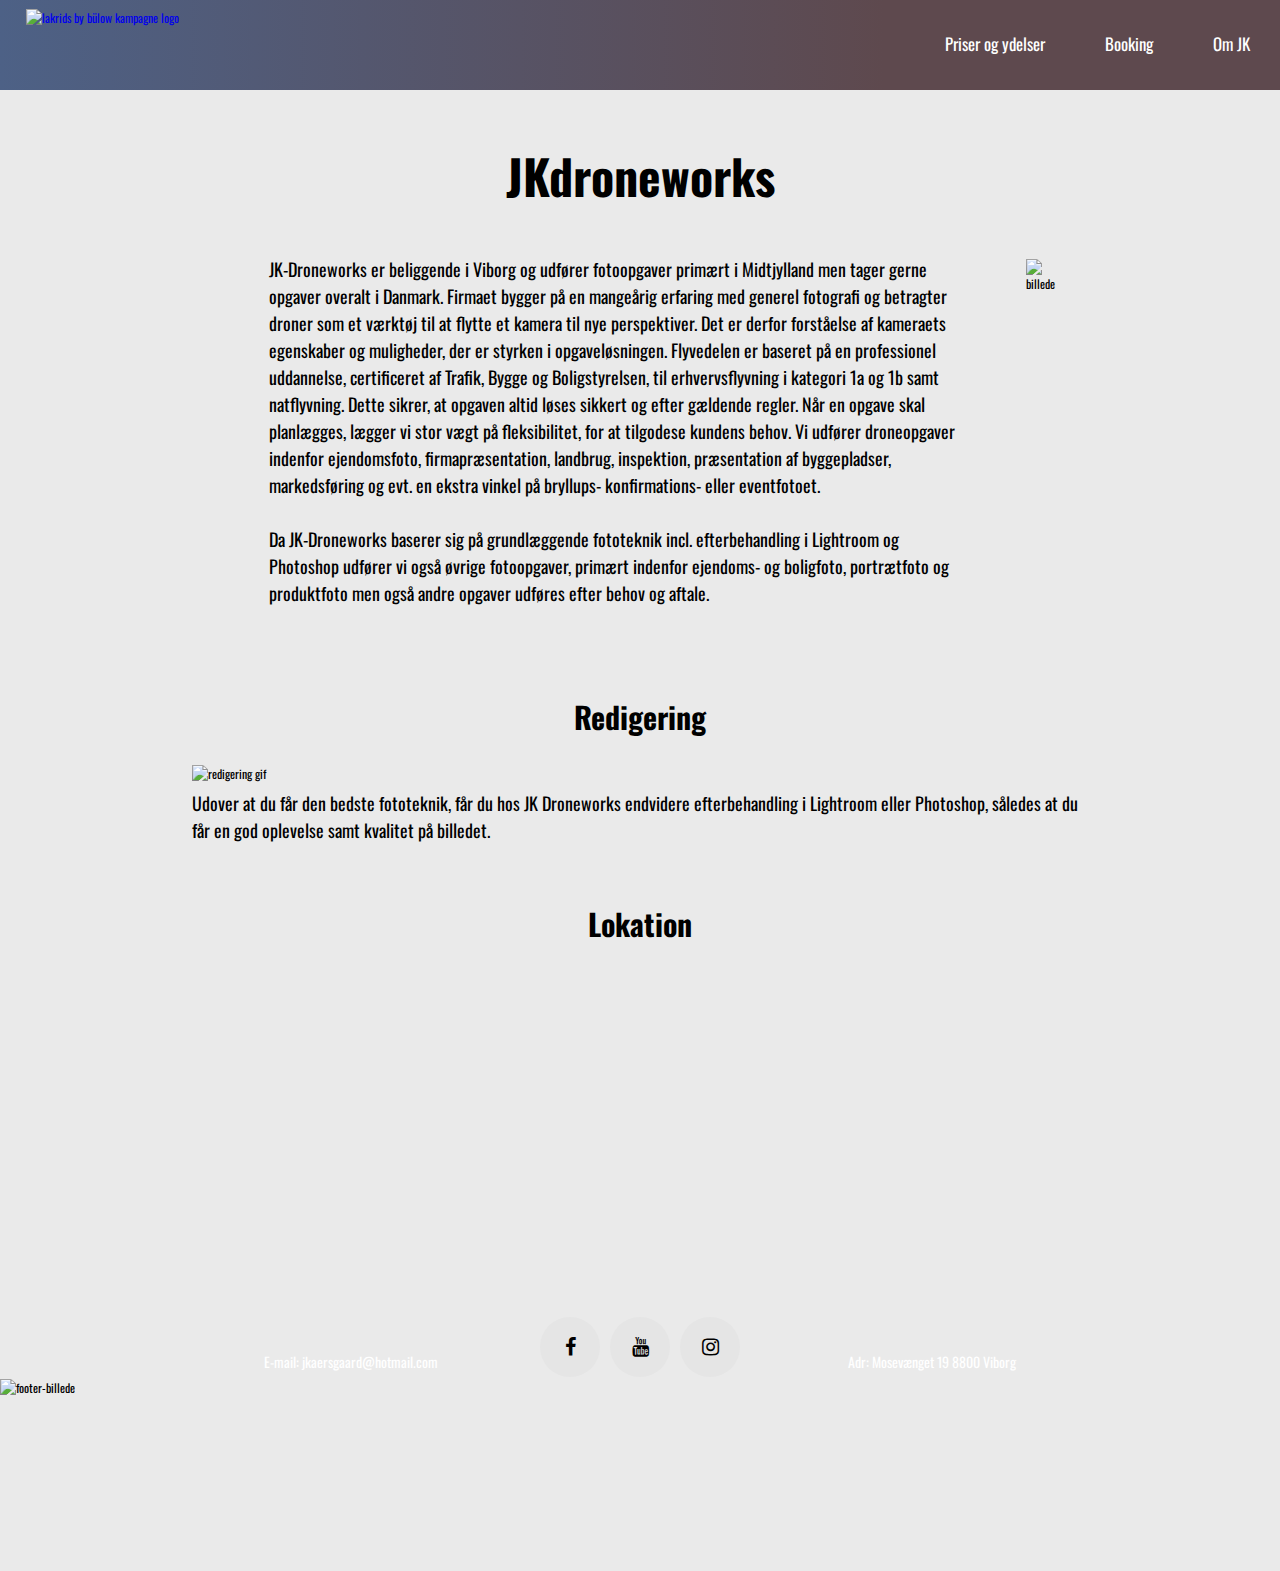
==== omjk.html @ 0be63813 "Add files via upload" ====
<!DOCTYPE html>
<html lang="da">
<!-- This document appears to be written in Danish -->
<!-- Based on template from csslayoutgenerator.com -->

<head>
    <meta charset="utf-8" />
    <!--[if lt IE 9]><script src="https://cdnjs.cloudflare.com/ajax/libs/html5shiv/3.7.3/html5shiv.min.js"></script><![endif]-->
    <title>JK Droneworks - Om JK</title>
    <meta name="viewport" content="width=device-width, initial-scale=1.0" />
    <meta name="keywords" content="JK Droneworks, fotoopgaver, Viborg, Midtjylland, drone, professionel uddannelse, certificeret af trafik, bygge og boligstyrelse, erhvervsflyvning i kategori 1a og 1b, natflyvning, fleksibilitet, ejendomsfoto, landbrug, inspektion, markedsføring, eventfoto, fototeknik, redigering"/>
    <meta name="description" content="Vi går op i økologi, naturlige produkter og genanvendeligt plastik." />
    <link href="css/reset.css" rel="stylesheet">
    <link href="css/style.css" rel="stylesheet">
    
    <link rel="shortcut icon" href="#">
   
    <link rel="preconnect" href="https://fonts.gstatic.com">
    <link rel="stylesheet" href="https://cdnjs.cloudflare.com/ajax/libs/font-awesome/4.7.0/css/font-awesome.min.css">
    
<script src='https://api.mapbox.com/mapbox-gl-js/v1.12.0/mapbox-gl.js'></script>
<link href='https://api.mapbox.com/mapbox-gl-js/v1.12.0/mapbox-gl.css' rel='stylesheet' />


<link rel="preconnect" href="https://fonts.gstatic.com">
<link href="https://fonts.googleapis.com/css2?family=Oswald:wght@200;300&display=swap" rel="stylesheet">
</head>



    
<body>

    <div id="wrapper">
        <header class="header_underside">
            <a href="index.html">
                <img src="images/logo3.png" alt="lakrids by bülow kampagne logo" id="logo">
            </a>

            <input class="menu-btn" type="checkbox" id="menu-btn" />
            <label class="menu-icon" for="menu-btn"><span class="nav-icon"></span></label>
            <ul class="menu">
                <li><a href="ydelser.html">Priser og ydelser</a></li>
                <li><a href="booking.html">Booking</a></li>
                <li><a href="omjk.html">Om JK</a></li>
            </ul>
        </header>
        <!-- .header-->


    
    <main>
        
        

        
        
        
      
      <article id="JK-text">  
        <h1>JKdroneworks</h1>
        <img id="billedeafejer" src="images/DSCF0920.jpg" alt="billede">
        <p id="omJK-text">JK-Droneworks er beliggende i Viborg og udfører fotoopgaver primært i Midtjylland men tager gerne opgaver overalt i Danmark. Firmaet bygger på en mangeårig erfaring med generel fotografi og betragter droner som et værktøj til at flytte et kamera til nye perspektiver. Det er derfor forståelse af kameraets egenskaber og muligheder, der er styrken i opgaveløsningen. Flyvedelen er baseret på en professionel uddannelse, certificeret af Trafik, Bygge og Boligstyrelsen, til erhvervsflyvning i kategori 1a og 1b samt natflyvning. Dette sikrer, at opgaven altid løses sikkert og efter gældende regler. Når en opgave skal planlægges, lægger vi stor vægt på fleksibilitet, for at tilgodese kundens behov. Vi udfører droneopgaver indenfor ejendomsfoto, firmapræsentation, landbrug, inspektion, præsentation af byggepladser, markedsføring og evt. en ekstra vinkel på bryllups- konfirmations- eller eventfotoet.<br><br>Da JK-Droneworks baserer sig på grundlæggende fototeknik incl. efterbehandling i Lightroom og Photoshop udfører vi også øvrige fotoopgaver, primært indenfor ejendoms- og boligfoto, portrætfoto og produktfoto men også andre opgaver udføres efter behov og aftale.</p>
      </article>
            
     
            
        <h1 id="titel-text-omJK">JKdroneworks</h1>
        <article id="JK-text-desctop">
        <p id="omJK-text">JK-Droneworks er beliggende i Viborg og udfører fotoopgaver primært i Midtjylland men tager gerne opgaver overalt i Danmark. Firmaet bygger på en mangeårig erfaring med generel fotografi og betragter droner som et værktøj til at flytte et kamera til nye perspektiver. Det er derfor forståelse af kameraets egenskaber og muligheder, der er styrken i opgaveløsningen. Flyvedelen er baseret på en professionel uddannelse, certificeret af Trafik, Bygge og Boligstyrelsen, til erhvervsflyvning i kategori 1a og 1b samt natflyvning. Dette sikrer, at opgaven altid løses sikkert og efter gældende regler. Når en opgave skal planlægges, lægger vi stor vægt på fleksibilitet, for at tilgodese kundens behov. Vi udfører droneopgaver indenfor ejendomsfoto, firmapræsentation, landbrug, inspektion, præsentation af byggepladser, markedsføring og evt. en ekstra vinkel på bryllups- konfirmations- eller eventfotoet.<br><br>Da JK-Droneworks baserer sig på grundlæggende fototeknik incl. efterbehandling i Lightroom og Photoshop udfører vi også øvrige fotoopgaver, primært indenfor ejendoms- og boligfoto, portrætfoto og produktfoto men også andre opgaver udføres efter behov og aftale.</p>
        <img id="billedeafejer" src="images/DSCF0920.jpg" alt="billede">
      </article>
            
               
                    
    <article id="article_redigering">
        <h2>Redigering</h2>
        <section>
        <img src="images/RedigeringGIF.gif" alt="redigering gif" id="redigering_img">
        <p>Udover at du får den bedste fototeknik, får du hos JK Droneworks endvidere efterbehandling i Lightroom eller Photoshop, således at du får en god oplevelse samt kvalitet på billedet. </p>
        </section>
        </article>                     
                              
                                   
                                        
                                             
                                                  
                                                       
    
         
         

<article id="lokation">
   <h1>Lokation</h1>
<div id="map">
</div>
</article>

                
         
            
<script src="js/js.js"></script>

        </main>
        
  <footer id="sociale_medier_ikoner_tekst">


                <section id="footer-billede"> 
                
           <img src="images/footer-billede.png" alt="footer-billede">
           
           </section>
           
        
           <section id="socialmedia">
           <a href="#" class="fa fa-facebook"></a>
           <a href="#" class="fa fa-youtube"></a>
            <a href="#" class="fa fa-instagram"></a>
            </section>
          
            <section id="text-footer">
               <div>
                <a href="mailto:service@lakridsbybulow.dk" class="button">E-mail: jkaersgaard@hotmail.com</a>  
                </div>
                
                <div>
                <p>Adr: Mosevænget 19 8800 Viborg</p>
                </div>
            </section>
            
            
    

           
           
            </footer>

    </div>
    <!-- .wrapper -->



</body>
</html>
---- css/style.css ----
/* Based on template from csslayoutgenerator.com */

body {
    font: 12px/18px'oswald', cursive;
    background-color:#eaeaea;

}





strong {
    font-weight: bold;
}

h1,
h2,
h4,
h5,
h6 {
    font-family: 'oswald';
    font-weight: bold;
}



h2 {
    font-size: 2em;
    padding: 1em 0em;
    padding-bottom: 5%;
    font-family: 'oswald', cursive;

}



img {
    width: 100%;

    
}



a.smoothScroll {
    display:inline;
    padding: 12px 16px;
}







/* Header - kun til forsiden
-----------------------------------------------------------------------------*/

.header {
     background-color: transparent;
    position: absolute;
    width: 100%;
    z-index: 3;
}

.header ul {
    list-style: none;
    overflow: hidden;
    background-color: #EFEFEF;
}

.header ul a {
    display: block;
    padding: 20px;
    border-right: none;
    text-decoration:none;
    text-align: center;
    font-size: 1.4em;
    font-family: 'oswald';
    color:black;
    border-bottom: 1px solid black;
}

.header ul a:hover {
   color: black;
    text-decoration: none;
    transition: 0.6s;
}


.header .menu {
    clear: both;
    max-height: 0;
    transition: max-height .2s ease-out;
}

.header .menu-icon {
    padding: 45px 20px;
    position: relative;
    float: right;
    cursor: pointer;
}

.header .menu-icon .nav-icon {
    background: white;
    display: block;
    height: 2px;
    width: 20px;
    position: relative;
    transition: background .2s ease-out;
}

.header .menu-icon .nav-icon:before {
    background: white;
    content: "";
    display: block;
    height: 100%;
    width: 100%;
    position: absolute;
    transition: all .2s ease-out;
    top: 5px;
}

.header .menu-icon .nav-icon:after {
    background: white;
    content: "";
    display: block;
    height: 100%;
    width: 100%;
    position: absolute;
    transition: all .2s ease-out;
    top: -5px;
}

.header .menu-btn {
    display: none;
}

.header .menu-btn:checked ~ .menu {
    max-height: 350px;
}

.header .menu-btn:checked ~ .menu-icon .nav-icon {
    background: transparent;
}

.header .menu-btn:checked ~ .menu-icon .nav-icon:before {
    transform: rotate(-45deg);
    top: 0;
}

.header .menu-btn:checked ~ .menu-icon .nav-icon:after {
    transform: rotate(45deg);
    top: 0;
}



/* Header - til undersiderne
-----------------------------------------------------------------------------*/

.header_underside {
background: rgb(77,97,134);
background: linear-gradient(90deg, rgba(77,97,134,1) 0%, rgba(94,73,78,1) 69%);
    position:relative;
    width: 100%;
    z-index: 3;
}

.header_underside ul {
    list-style: none;
    overflow: hidden;
    background-color: white;

}

.header_underside ul a {
    display: block;
    padding: 20px;
    border-right: none;
    text-decoration:none;
    text-align: center;
    border-bottom: 1px solid #E5E5E5;
    font-size: 1.4em;
     font-family: 'oswald';
    color:black;
}

.header_underside ul a:hover {
   color: grey;
    text-decoration: none;
    transition: 0.6s;
}


.header_underside .menu {
    clear: both;
    max-height: 0;
    transition: max-height .2s ease-out;
}

.header_underside .menu-icon {
    padding: 45px 20px;
    position: relative;
    float: right;
    cursor: pointer;
}

.header_underside .menu-icon .nav-icon {
    background: white;
    display: block;
    height: 2px;
    width: 20px;
    position: relative;
    transition: background .2s ease-out;
}

.header_underside .menu-icon .nav-icon:before {
    background: white;
    content: "";
    display: block;
    height: 100%;
    width: 100%;
    position: absolute;
    transition: all .2s ease-out;
    top: 5px;
}

.header_underside .menu-icon .nav-icon:after {
    background: white;
    content: "";
    display: block;
    height: 100%;
    width: 100%;
    position: absolute;
    transition: all .2s ease-out;
    top: -5px;
}

.header_underside .menu-btn {
    display: none;
}

.header_underside .menu-btn:checked ~ .menu {
    max-height: 350px;
}

.header_underside .menu-btn:checked ~ .menu-icon .nav-icon {
    background: transparent;
}

.header_underside .menu-btn:checked ~ .menu-icon .nav-icon:before {
    transform: rotate(-45deg);
    top: 0;
}

.header_underside .menu-btn:checked ~ .menu-icon .nav-icon:after {
    transform: rotate(45deg);
    top: 0;
}



/* Footer
-----------------------------------------------------------------------------*/

#footer-billede{
    margin-top: -15%;
    width: 100%;
    
}
/*

#myVideo {width:100%;
}
*/



#socialmedia{
  display: flex;
  justify-content: center;
  align-items: center;
  height: 0px;
  margin-top: -50px;
  font-size: 20px;
     position: relative;
}

.fa {
  padding: 20px;
  
  width: 20px;
  text-align: center;
  text-decoration: none;
  margin: 0px 5px;
  border-radius: 50%;
}


.fa:hover {
    opacity: 0.7;
}

.fa-facebook {
  background: #E5E5E5;
  color: black;
}

.fa-youtube {
  background: #E5E5E5;
  color: black;
}

.fa-instagram {
  background: #E5E5E5;
  color: black;
}

#text-footer{
    display: none;
    position: relative;
}

#text-footer a{
    color:white;
}



/* forside
-----------------------------------------------------------------------------*/

.smooth {
            display: block;
            text-decoration: none;
            text-align: center;
            padding: 1.5em 3em;
            width: 10em;
            border-radius: 1.5em;
            color: #4D6186;
            background-color: #E5E5E5;
            transition-duration: 0.3s;
        }

        .smooth:hover,
        smooth:focus {
            opacity: 79%;
        }




article img {
    padding: 0.1em;

}

#article1 {background-color: #4D6186;
    color:white;
}



p {
    padding: 0.4em 0;
}





.container {
  position: relative;
  width: 100%;
}

.image {
  opacity: 1;
  display: block;
  min-width: 373px;
  height: auto;
  transition: .5s ease;
  backface-visibility: hidden;
}

.container:hover .image {
  opacity: 0.3;
}

.container:hover .middle {
  opacity: 1;
}

.middle {
  margin-top:40px;
  position: absolute;
  width: 150px;
  height: 50px;
  opacity: 0.8;
    top: 50%;
 left: 50%;
 transform: translate(-50%, -145%);
  text-align: center;
   
    border-radius: 0.5em;
    
}


.text_portrait {
  margin-top:40px;
  position: absolute;
  width: 150px;
  height: 50px;
  opacity: 0.8;
    top: 50%;
 left: 50%;
 transform: translate(-50%, -155%);
  text-align: center;
   
    border-radius: 0.5em;
    
}

.text_produkt {
  margin-top:40px;
  position: absolute;
  width: 150px;
  height: 50px;
  opacity: 0.8;
  top: 50%;
  left: 50%;
  transform: translate(-50%, -145%);
  text-align: center;
  border-radius: 0.5em;
    
}

.text {
/*  opacity:2;*/
  color: white;
  font-size: 3em;
  padding: 16px 2px;
}

.text i {
font-size: 0.6em;
}

/*
.text t {
font-size: 0.6em;
margin-left:3%;
}

.text l {
font-size: 0.6em;
margin-left:3%;

  
}
*/

#InfographicFirstPage{
    width: 80%;
    display: block;
    margin-left: auto;
    margin-right: auto;
    
}

/* priser og ydelser
-----------------------------------------------------------------------------*/

#p_fotos {background-color: #4D6186;
color:white;}

#produkt_fotos {background-color: #4D6186;
color:white;}





#priser_ydelser {background-color: #4D6186;
color:white;
 
}

#priser_ydelser h2 {
    margin-left: 7%;
    margin-right: 7%;
}

a {text-decoration: none;}

#article_ydelser {background-color:#E5E5E5;
}

/*
.middle2 {
  transition: .5s ease;
  opacity: 0;
  position: absolute;
  top: 50%;
  left: 50%;
  transform: translate(-50%, -50%);
  -ms-transform: translate(-50%, -50%);
  text-align: center;
}

.text2 {
  opacity:2;
  color: black;
  font-size: 16px;
  padding: 16px 32px;
}
*/

/*
.container:hover .middle2 {
  opacity: 1;
}
*/

#priser_ydelser img {
    width: 90%;
    margin-left: 5%;
    margin-bottom:-2%;
}


/*
#p_fotos h2 {
    margin-left: 7%;
    margin-right: 7%;
    line-height: 1.0em;
}
*/

#infographic2 {
    width: 80%;
    margin-left: 10%;
    margin-right: 10%;
}

#infographic3 {
    width: 90%;
    margin-left: 5%;
    margin-right: 5%;
}

#desctop-infographic1{
    display: none;
}


#produkt_fotos h2 {
    margin-left: 5%;
    line-height: 1.0em;
}

 .infographic4 {
  align-items: center;
  font-size: 14px;
    color: white;
    margin-left: 5%;
     margin-right: 5%;
    }

#infographicstor img {
    display: none;
}




/* Booking
-----------------------------------------------------------------------------*/
    



input[type=text], select, textarea {
  width: 100%;
  padding: 12px;
  border: 1px solid #ccc;
  border-radius: 4px;
  box-sizing: border-box;
  margin-top: 6px;
  margin-bottom: 16px;
  resize: vertical;
    position: sticky;
}

/*
input[type=submit] {
  background-color: #4D6186;
  color: white;
  padding: 12px 20px;
  border: none;
  border-radius: 4px;
  cursor: pointer;
}

input[type=submit]:hover {
  background-color: grey;
}
*/


.submit {
  background-color: #4D6186;
  color: white;
  padding: 12px 20px;
  border: none;
  border-radius: 6px;
  cursor: pointer;
    margin-left:35%;
    margin-top:-5%;
    font-size:3em;
}

input[type=submit]:hover {
  background-color: grey;
}

#Emailform{
  margin-top: 5px;
  border-radius: 5px;
  background-color: #eaeaea;
  padding: 5%;
}   


.Email-book h1{
    font-family: 'Oswald', sans-serif
}

#Email-kommentar input {
    height: 200px;

}



/* Om JK
-----------------------------------------------------------------------------*/



#om_redigering{
    font-size: 18px;
    line-height: 1.5em;
   padding-left: 10%;
    padding-right: 10%;

}

#redigering_img {width:70%;
display:block;
margin-left:auto;
margin-right:auto;
margin-top:-2%;}

    
#omJK-text{
    font-size: 18px;
    line-height: 1.5em;
    margin-left: 5%;
    margin-right: 5%;
}



#JK-text-desctop{
    display: none;
}

#JK-text h1{
    font-family: 'Oswald', sans-serif;
    font-size: 3em;
    text-align: center;
    padding-bottom: 6%;
}

 #map {
     margin-top: 20px;
        width: 100%;
        height: 600px;
    }

#lokation h1{

font-family: 'Oswald', sans-serif;
    font-size: 2.5em;
    margin-top:-5%;
    margin-bottom: 3%;
}

#billedeafejer {
    display: block;
    margin-left: auto;
    margin-right: auto;
    margin-bottom: 20px;
}

#titel-text-omJK{
    display: none;
}


    @media only screen and (min-width: 375px) {
        
        
    #myVideo {width:100%;
       }
        

/*
#footer-gif{
    margin-top: 0%;

    
}
*/
        
  /* mobile version - om JK
-----------------------------------------------------------------------------*/  
        
        #redigering_img {width:100%;}    
        
    #article_redigering h2 {text-align: center;
font-size:2.5em;
margin-top:5%;}
        
        #article_redigering p {
 font-size: 18px;
    line-height: 1.5em;
    margin-left: 5%;
    margin-right: 5%;
        margin-top:2%;
         margin-bottom:2%;}

#om_redigering{
    font-size: 18px;
    line-height: 1.5em;
    margin-left: 5%;
    margin-right: 5%;
    margin-bottom: 5%;
}
        
        
        
   /* mobile version - booking
-----------------------------------------------------------------------------*/      
        
    #Emailform{
    font-size:2em;  
} 

/*
        input[type=submit] {
  padding: 12px 40px;
  border-radius: 4px;
  cursor: pointer;
     font-size:1em;
            margin-left:30%   
}
*/
        
        
        
   /* mobile version - priser og ydelser
-----------------------------------------------------------------------------*/   

        #produkt_fotos h2 {text-align: center;
        padding-top:13%;}        
#p_fotos h2 {
    text-align: center;
    padding-top:13%;
  
}
#priser_ydelser h2 {text-align: center;
    padding-top:13%;}
        
#priser_ydelser h1 {text-align: center;
        }
        
.collage_galleri {
    display:grid;
    grid-template-columns: repeat(auto-fit, minmax(375px, 1fr));
    grid-gap:5px;
    margin:0em;
}
        

.collage {
    display:grid;
    grid-template-columns: repeat(auto-fit, minmax(375px, 1fr));
    grid-gap:5px;
    margin:0em;
}
        

        
        
        

 /* mobile version - forside
-----------------------------------------------------------------------------*/
        
    
    #trustpilot_billede {
        width:70%;
        padding-left:24%;;
        margin-top:3em;
    }

    #anbefaling h3 {font-size:2.8em;
    padding-top:1.2em;
        padding-left:32%;

}
  
    .next_button {display: block;
            text-decoration: none;
            text-align: center;
            padding: 1.5em 3em;
        margin-left:25%;
            width: 10em;
            border-radius: 1.5em;
            color:#E5E5E5;
            background-color: #4D6186;
            transition-duration: 0.3s;
        }


        .next_button:hover,
        next_button:focus {
            opacity: 79%;
        }
    
    .next_button i {font-size:3em;
margin-left: auto;
    margin-right: auto;
     }

    #myDIV {font-size:1.3em;
           padding:1.2em;
    line-height: 1.8em;}
    
    
    #du_skal {background-color: #4D6186;
    margin-top:10%;}
    
    
    #du_skal h2 {text-align: center;
    color:white;
   padding-top:15%;
        line-height: 1.6em;}
    
     #du_skal h3 {text-align: center;
/*         font: 'oswald';  */
    color:white;
    font-size: 1.5em;
 padding:1.5%;
        line-height: 1.6em;}
        
   
        #knap {padding-left:25%;
padding-top:5%;
    padding-bottom: 12%;
}

#knap i {font-size:1.8em;}
        
    
        #article1 h3 {font-size:1.5em;
        padding:2em;
        line-height: 1.5em;} 
        
        #article1 {padding-bottom: 5%;}
        
        
        
  .header #logo {width:120px;
    margin-top:-5%;}
    
    
  .header_underside #logo {width:120px;
    margin-top:-5%;}
    
    h1 {
        text-align: center;
         padding-top: 8%;
        font-size: 3em;
        font-family: 'oswald';
    }
 
        
     
        article img {
    padding: 0em;
        max-width:100%;}
        
    
        
        .image {
  
  min-width: 375px;
  

        }
        
      
        
          .header #logo {width:200px;
              padding-top:8.5%;
              padding-left:2%;
}
        
          .header_underside #logo {width:200px;
              padding-top:8.5%;
              padding-left:2%;
}
        
        #collage {display:block;}

#collage_2 {display: block;}
        
   
        }

   
    @media only screen and (min-width: 480px) {
        
        #knap {padding-left:32%;

}
        
        #anbefaling h3 {
        padding-left:29%;

}
        
         #myDIV {
           padding:1em;}
        
 .next_button {
        margin-left:32%;
            
        }       

        
        
.header #logo {width:135px;
}
        
        .header_underside #logo {width:135px;
}
    
        
}


    /* media only screnn part 4
-----------------------------------------------------------------------------*/

        @media only screen and (min-width: 600px) {
            

.header #logo {width:135px;
    margin-top:-4%
    
            }
            
            
            .header_underside #logo {width:135px;
    margin-top:-4%
    
            }
}

        
    @media only screen and (min-width: 768px) {
              

    
     .header #logo {width:130px;
        margin-top:-2.8%;}
        
            
     .header_underside #logo {width:130px;
        margin-top:-2.8%;}
        
          

        h1 {
       
        font-size: 3em;

    }

   
}
            
           
   
   

@media only screen and (min-width: 1000px) {
    
    
    #footer-gif{
    margin-top: -25%;


    
}
    
 
    
    #myVideo {width:100%;
      
    }
    
    
    
     /* desktop - priser og ydelser
-----------------------------------------------------------------------------*/ 

    #article_redigering p {
    line-height: 1.5em;
    margin-left: 15%;
        margin-right: 15%;
        margin-top:0%;
     }
    
    
    #redigering_img {width:70%;}
    
 .collage {
    display:grid;
    grid-template-columns: repeat(auto-fit, minmax(375px, 1fr));
    grid-gap:50px;
    margin:5em;
}

.collage_galleri {
    display:grid;
    grid-template-columns: repeat(auto-fit, minmax(430px, 1fr));
    grid-gap:50px;
    margin:5em;
}
    
    #priser_ydelser h2 {text-align: center;
    padding-top:3%;}
    
    #desctop-infographic1 {
    display: block;
        padding-left:8%;
        padding-bottom: 2%;

}
    #priser_ydelser img{
        margin-left: 0%;
        margin-bottom: 0%;
        
    }
    
    
    
    
    
    
    
    
    /* desktop - forside 
-----------------------------------------------------------------------------*/
    
    
    #trustpilot {display: flex;} 
    
    #trustpilot_box {width:42%;
        text-align: center; }
    
    #infographicfirstpage1 img {
        margin-bottom: 200px;
    }
    
    
    #trustpilot_billede {
        width:40%;
        padding:6em;
        margin-left:36%;
        margin-top:5.5em;
    }
    
    #anbefaling {
    width:50%;

    }
    
    #anbefaling h3 {font-size:2em;
    padding-top:3.9em;
        padding-left:2.4%;

}
    
    
    .next_button {display: block;
            text-decoration: none;
            text-align: center;
            padding: 0.5em 1.5em;
            width: 5em;
            border-radius: 1em;
            color: #E5E5E5;
            background-color: #4D6186;
            transition-duration: 0.3s;
    margin-top:2%;
    margin-left:2%;}


        .next_button:hover,
        next_button:focus {
            opacity: 79%;
        }
    
    .next_button i {font-size: 1.4em;}

    #myDIV {font-size:1.2em;
    padding-top:2em;
           padding-right:16.5em;
    line-height: 1.8em;}
    
    
    #du_skal {background-color: #4D6186;
       
}
    
    
    #du_skal h2 {text-align: center;
    color:white;
   padding-top:4%;
    font-size:2.4em;}
    
     #du_skal h3 {text-align: center;
    color:white;
    font-size: 1.8em;
    margin-top:-3em}
    
    
    #knap {padding-left:43%;
padding-top:0.5%;
    padding-bottom: 5%;
}

#knap i {font-size:1.8em;}
    
    
       #article1 h3 {font-size:1.5em;
        padding-left:18em;
     padding-right:18em;} 
    
    
   
    .header li {
        float: left;
    }
    
    .header {height:115px;}

    .header li a {
        padding: 43px 30px;
        font-size: 1.4em;
        color:white;
    }

    .header ul {
        background-color: transparent;
    }

    .header ul a {
        border-bottom: none;
    }

    .header .menu {
        clear: none;
        float: right;
        max-height: none;
    }

    .header .menu-icon {
        display: none;
    }
    

  .header #logo {
              padding-top:3.5%;
              padding-left:2%;
}
           
    
    .header ul {
        background-color: transparent;
    }

    .header ul a {
        border-bottom: none;
    }

    .header .menu {
        clear: none;
        float: right;
        max-height: none;
    }

    .header .menu-icon {
        display: none;
    }
    
    
    .header_underside li {
        float: left;
    }
    
    .header_underside {height:90px;}

    .header_underside li a {
        padding: 35px 30px;
        font-size: 1.4em;
        color:white;
    }

    .header_underside ul {
        background-color: transparent;
    }

    .header_underside ul a {
        border-bottom: none;
    }

    .header_underside .menu {
        clear: none;
        float: right;
        max-height: none;
    }

    .header_underside .menu-icon {
        display: none;
    }
    

  .header_underside #logo {
              padding-top:3.5%;
              padding-left:2%;
}
           
    
    .header_underside ul {
        background-color: transparent;
    }

    .header_underside ul a {
        border-bottom: none;
    }

    .header_underside .menu {
        clear: none;
        float: right;
        max-height: none;
    }

    .header_underside .menu-icon {
        display: none;
    }
    
    
    
        
     /* desktop - ydelser
-----------------------------------------------------------------------------*/      
     .flex-container {
  display: flex;
   
}

    #infographic2 {
        display: none;
    }
  
     #infographic3 {
         display: none;
    }
    
    .flex-container img {
        display: none;
    }
    
    #infographicstor img {
        display: block;
    }
    
    #produkt_fotos p {
        width: 60%;
        margin-left: 20%;
        font-size: 18px;
        line-height: 1.5em;
    }
    
    
     #produkt_fotos h2 {
        width: 60%;
        margin-left: 20.5%;
        padding-top: 70px;
        padding-bottom: 35px;
    }
    
    #p_fotos h2{
        padding-top: 70px;
        padding-bottom: 35px;
        text-align: center;
    }
    
    
/*
    #infographicstor{
        margin-bottom: -50px;
    }
*/
    
    .infographic4 p{
    margin-bottom: 2%;
    }
    
    
    
    /* desktop - booking
-----------------------------------------------------------------------------*/

 
input[type=text], select, textarea {
  width: 100%;
  padding: 12px;
  border: 1px solid #ccc;
  border-radius: 4px;
  box-sizing: border-box;
  margin-top: 6px;
  margin-bottom: 16px;
  resize: vertical;
      position: sticky;

}

/*
input[type=submit] {
  background-color: #4D6186;
  color: white;
  padding: 12px 40px;
  border: none;
  border-radius: 4px;
  cursor: pointer;
     font-size:1em;
    margin-left:0%;
    position: sticky;
    margin-top:-5%;
    

    
}
*/
    
    
.submit {
  background-color: #4D6186;
  color: white;
  padding: 12px 40px;
  border: none;
  border-radius: 4px;
  cursor: pointer;
     font-size:1em;
    margin-left:10%;

    margin-top:-5%;
    

    
}

input[type=submit]:hover {
  background-color: grey;
   
}
    
    .submit {
  background-color: #4D6186;
  color: white;
  padding: 12px 40px;
  border: none;
  border-radius: 4px;
  cursor: pointer;
     font-size:2em;
    margin-left:20%;
    position: sticky;
    margin-top:18%;
    

    
}

.submit:hover {
  background-color: grey;
   
}

#Emailform{
    margin-top: -50px;
    padding-left: 20%;
    padding-right: 20%;
     font-size:2em;
    line-height: 1.5em;
   
}   


#Email-kommentar input {
    height: 200px;
     margin-bottom: 25px;
    
   
}



    
    /* desktop - Om JK
-----------------------------------------------------------------------------*/    
    
    #marker {
background-image: url('https://www.freeiconspng.com/thumbs/location-icon-png/location-map-pins-png-3.png');
background-size: cover;
width: 50px;
height: 50px;
border-radius: 50%;
cursor: pointer;
}
 
.mapboxgl-popup {
max-width: 200px;
    color:black;
}
    
    
    
    
    #JK-text{
        display: none;
        
    }
    
    
    #JK-text-desctop{
        display: flex;
       justify-content: center;
        margin-left: 18em;
   

  
    }
    
    #JK-text-desctop img{
        width: 30%;
        height: 100%;
        margin-top: 10px;
        margin-right: 18em;
    }
    
    #titel-text-omJK {
        font-family: 'Oswald', sans-serif;
        font-size: 48px;
        margin-bottom: 5%;
        margin-top:-2%;
    }
    
    #titel-text-omJK{
    display: block;
}


    
    
        /* desktop - Footer
-----------------------------------------------------------------------------*/ 
    
    
    
    
    #text-footer{
    display: flex;
  justify-content: center;
  align-items: center;
  font-size: 14px;
    color: white;

    
}

#text-footer > div {
    margin-left: 16%;
    margin-right: 16%;
}

    
    
    
    
    
    
    
    
    
    
    
    
}

        







    
/* media only screnn part 6
-----------------------------------------------------------------------------*/
    @media only screen and (min-width: 1300px) { 
        
    
        .header #logo {width:165px;
    margin-top:-1.8%;}
        
        
        .header_underside #logo {width:165px;
    margin-top:-1.8%;}


        
}

    @media only screen and (min-width: 1900px) {
        #wrapper {
            width: 1900px;
            margin: 0 auto;
        } 
        
        
}
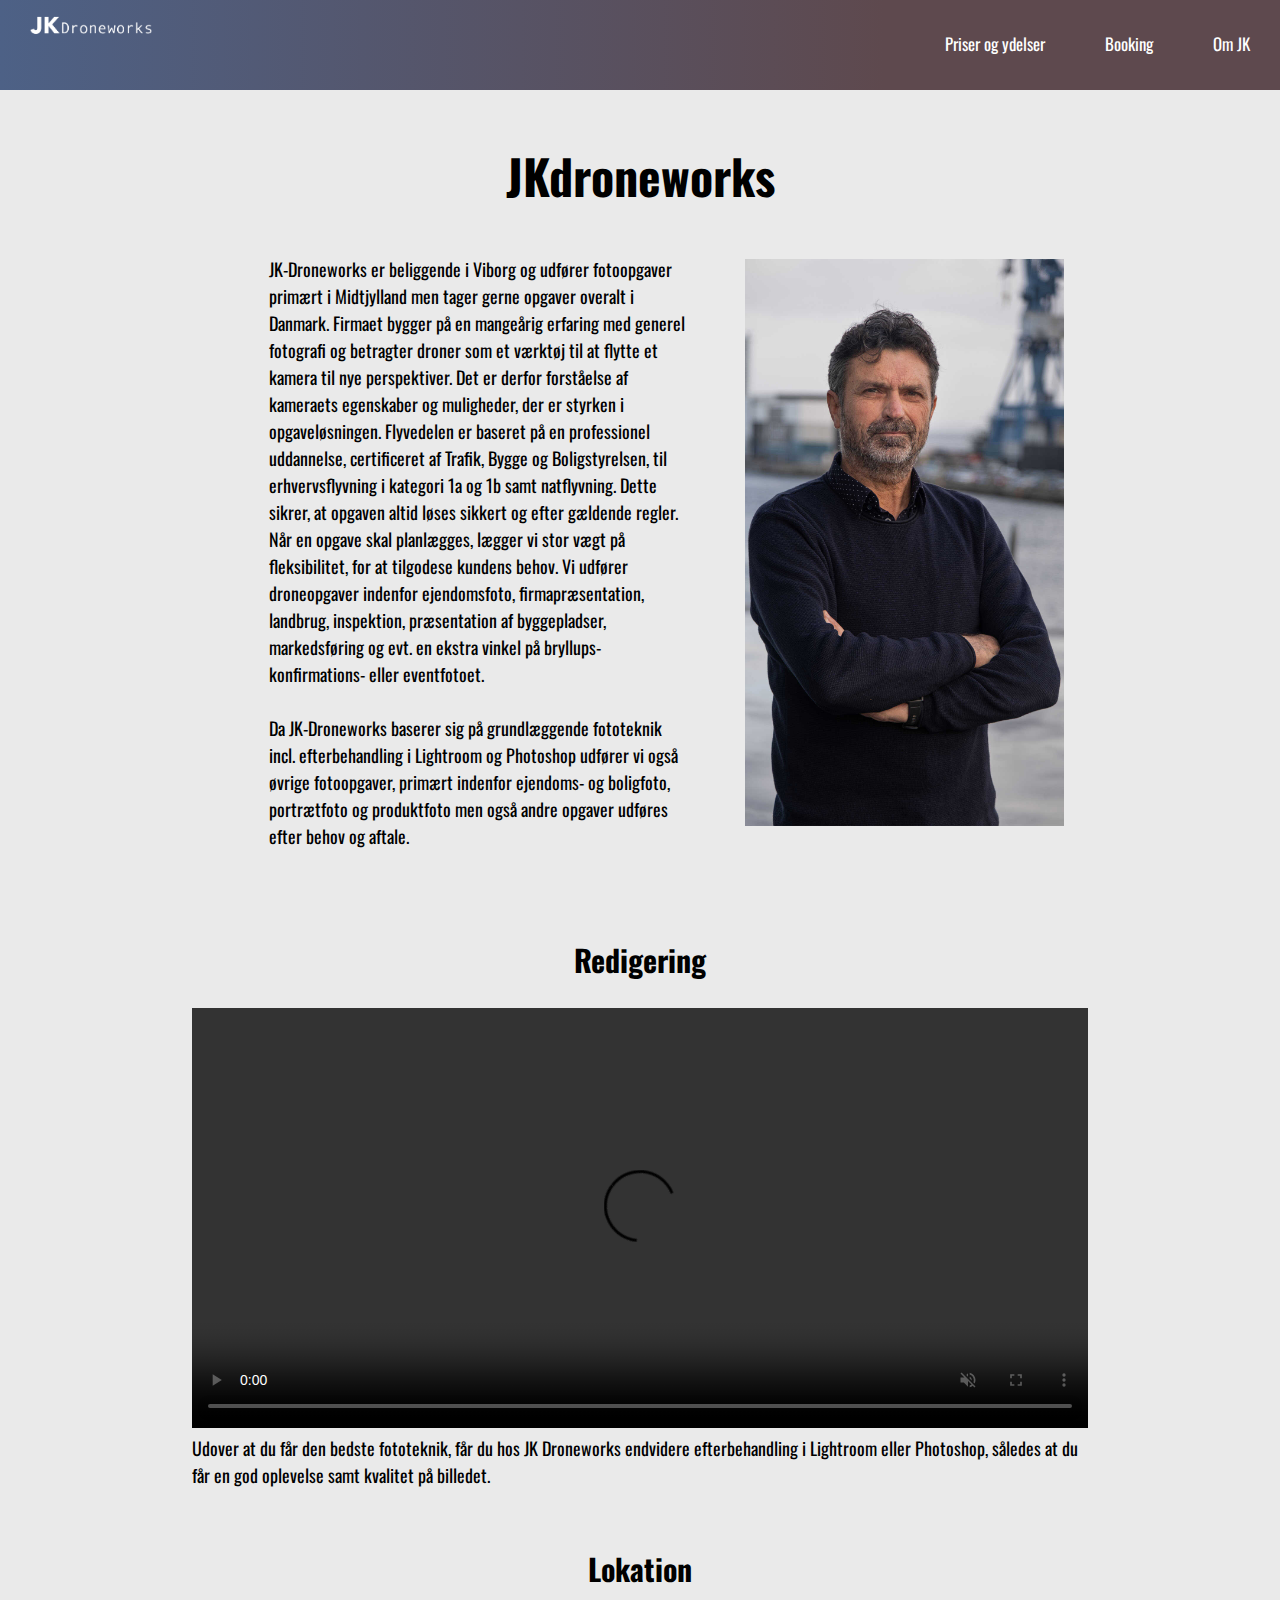
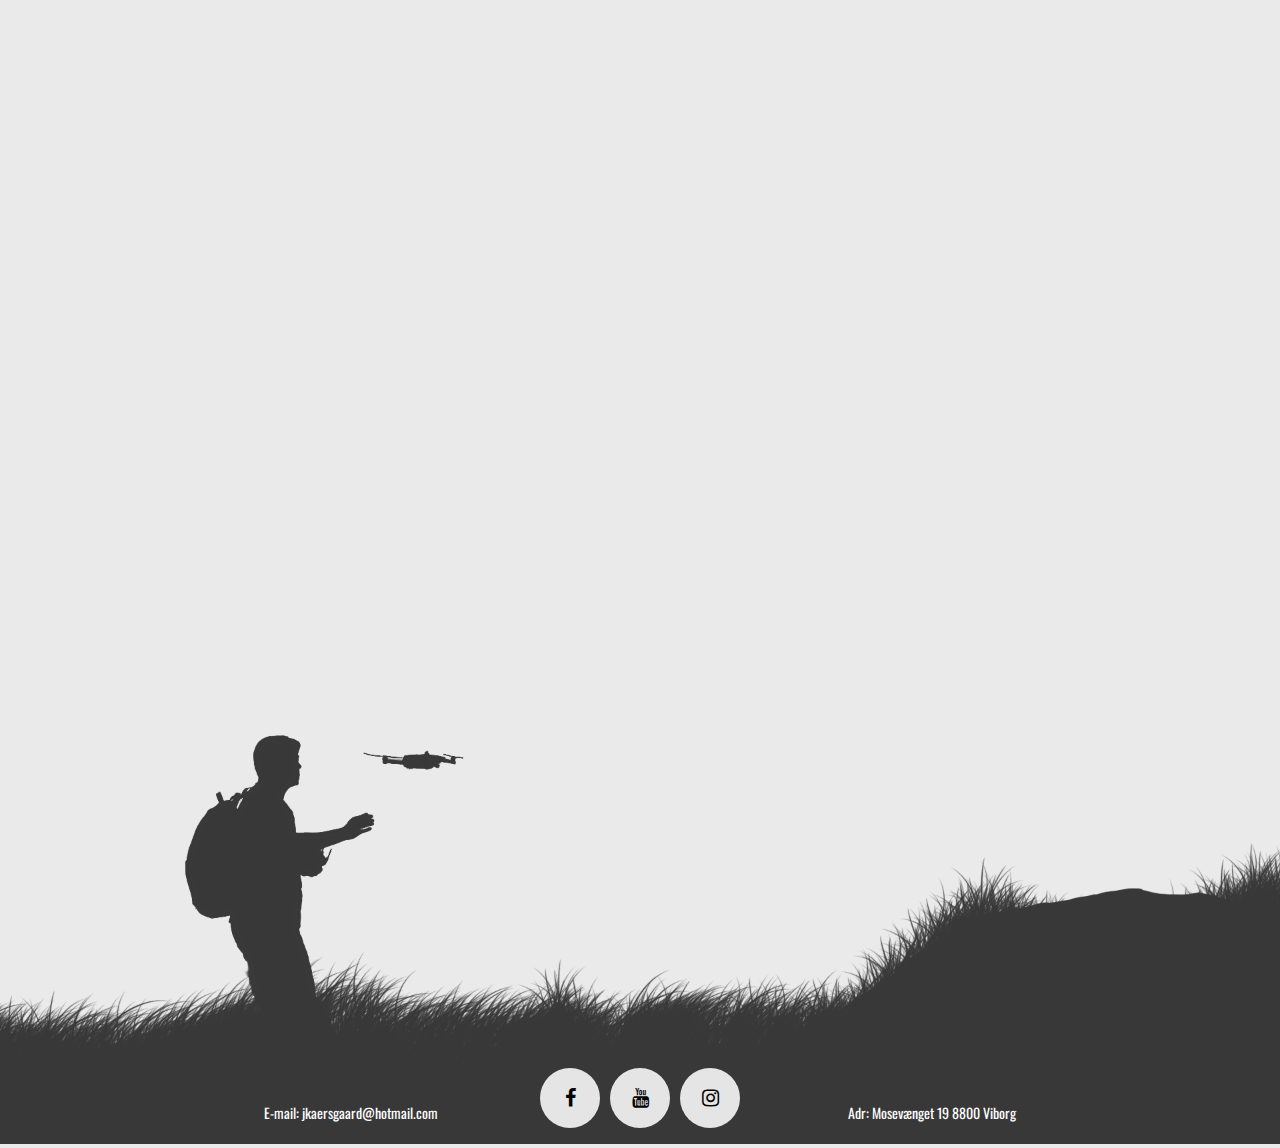
==== commit ac3dfc92: "l" ====
--- a/omjk.html
+++ b/omjk.html
@@ -76,10 +76,18 @@
     <article id="article_redigering">
         <h2>Redigering</h2>
         <section>
-        <img src="images/RedigeringGIF.gif" alt="redigering gif" id="redigering_img">
+            <video id="myVideo2" onclick="playVid()" loop autoplay="autoplay" controls muted>
+  <source src="video/Redigering.mp4" type="video/mp4">
+  <source src="video/Redigering.ogg" type="video/ogg">
+  Your browser does not support HTML5 video.
+</video>
+<!--        <video src="video/Redigering.mp4" alt="redigerings video" id="redigering_img" autoplay="autoplay" controls="false"></video>-->
         <p>Udover at du får den bedste fototeknik, får du hos JK Droneworks endvidere efterbehandling i Lightroom eller Photoshop, således at du får en god oplevelse samt kvalitet på billedet. </p>
         </section>
-        </article>                     
+        </article>     
+        
+        
+
                               
                                    
                                         
--- a/css/style.css
+++ b/css/style.css
@@ -2,12 +2,9 @@
 
 body {
     font: 12px/18px'oswald', cursive;
-    background-color:#eaeaea;
-
-}
-
-
-
+    background-color: #eaeaea;
+
+}
 
 
 strong {
@@ -38,27 +35,22 @@
 img {
     width: 100%;
 
-    
+
 }
 
 
 
 a.smoothScroll {
-    display:inline;
+    display: inline;
     padding: 12px 16px;
 }
 
 
-
-
-
-
-
 /* Header - kun til forsiden
 -----------------------------------------------------------------------------*/
 
 .header {
-     background-color: transparent;
+    background-color: transparent;
     position: absolute;
     width: 100%;
     z-index: 3;
@@ -74,16 +66,16 @@
     display: block;
     padding: 20px;
     border-right: none;
-    text-decoration:none;
+    text-decoration: none;
     text-align: center;
     font-size: 1.4em;
     font-family: 'oswald';
-    color:black;
+    color: black;
     border-bottom: 1px solid black;
 }
 
 .header ul a:hover {
-   color: black;
+    color: black;
     text-decoration: none;
     transition: 0.6s;
 }
@@ -161,9 +153,9 @@
 -----------------------------------------------------------------------------*/
 
 .header_underside {
-background: rgb(77,97,134);
-background: linear-gradient(90deg, rgba(77,97,134,1) 0%, rgba(94,73,78,1) 69%);
-    position:relative;
+    background: rgb(77, 97, 134);
+    background: linear-gradient(90deg, rgba(77, 97, 134, 1) 0%, rgba(94, 73, 78, 1) 69%);
+    position: relative;
     width: 100%;
     z-index: 3;
 }
@@ -179,16 +171,16 @@
     display: block;
     padding: 20px;
     border-right: none;
-    text-decoration:none;
+    text-decoration: none;
     text-align: center;
     border-bottom: 1px solid #E5E5E5;
     font-size: 1.4em;
-     font-family: 'oswald';
-    color:black;
+    font-family: 'oswald';
+    color: black;
 }
 
 .header_underside ul a:hover {
-   color: grey;
+    color: grey;
     text-decoration: none;
     transition: 0.6s;
 }
@@ -265,37 +257,30 @@
 /* Footer
 -----------------------------------------------------------------------------*/
 
-#footer-billede{
+#footer-billede {
     margin-top: -15%;
     width: 100%;
-    
-}
-/*
-
-#myVideo {width:100%;
-}
-*/
-
-
-
-#socialmedia{
-  display: flex;
-  justify-content: center;
-  align-items: center;
-  height: 0px;
-  margin-top: -50px;
-  font-size: 20px;
-     position: relative;
+
+}
+
+#socialmedia {
+    display: flex;
+    justify-content: center;
+    align-items: center;
+    height: 0px;
+    margin-top: -50px;
+    font-size: 20px;
+    position: relative;
 }
 
 .fa {
-  padding: 20px;
-  
-  width: 20px;
-  text-align: center;
-  text-decoration: none;
-  margin: 0px 5px;
-  border-radius: 50%;
+    padding: 20px;
+
+    width: 20px;
+    text-align: center;
+    text-decoration: none;
+    margin: 0px 5px;
+    border-radius: 50%;
 }
 
 
@@ -304,27 +289,27 @@
 }
 
 .fa-facebook {
-  background: #E5E5E5;
-  color: black;
+    background: #E5E5E5;
+    color: black;
 }
 
 .fa-youtube {
-  background: #E5E5E5;
-  color: black;
+    background: #E5E5E5;
+    color: black;
 }
 
 .fa-instagram {
-  background: #E5E5E5;
-  color: black;
-}
-
-#text-footer{
+    background: #E5E5E5;
+    color: black;
+}
+
+#text-footer {
     display: none;
     position: relative;
 }
 
-#text-footer a{
-    color:white;
+#text-footer a {
+    color: white;
 }
 
 
@@ -333,21 +318,21 @@
 -----------------------------------------------------------------------------*/
 
 .smooth {
-            display: block;
-            text-decoration: none;
-            text-align: center;
-            padding: 1.5em 3em;
-            width: 10em;
-            border-radius: 1.5em;
-            color: #4D6186;
-            background-color: #E5E5E5;
-            transition-duration: 0.3s;
-        }
-
-        .smooth:hover,
-        smooth:focus {
-            opacity: 79%;
-        }
+    display: block;
+    text-decoration: none;
+    text-align: center;
+    padding: 1.5em 3em;
+    width: 10em;
+    border-radius: 1.5em;
+    color: #4D6186;
+    background-color: #E5E5E5;
+    transition-duration: 0.3s;
+}
+
+.smooth:hover,
+smooth:focus {
+    opacity: 79%;
+}
 
 
 
@@ -357,8 +342,9 @@
 
 }
 
-#article1 {background-color: #4D6186;
-    color:white;
+#article1 {
+    background-color: #4D6186;
+    color: white;
 }
 
 
@@ -368,125 +354,109 @@
 }
 
 
-
-
-
 .container {
-  position: relative;
-  width: 100%;
+    position: relative;
+    width: 100%;
 }
 
 .image {
-  opacity: 1;
-  display: block;
-  min-width: 373px;
-  height: auto;
-  transition: .5s ease;
-  backface-visibility: hidden;
+    opacity: 1;
+    display: block;
+    min-width: 373px;
+    height: auto;
+    transition: .5s ease;
+    backface-visibility: hidden;
 }
 
 .container:hover .image {
-  opacity: 0.3;
+    opacity: 0.3;
 }
 
 .container:hover .middle {
-  opacity: 1;
+    opacity: 1;
 }
 
 .middle {
-  margin-top:40px;
-  position: absolute;
-  width: 150px;
-  height: 50px;
-  opacity: 0.8;
+    margin-top: 40px;
+    position: absolute;
+    width: 150px;
+    height: 50px;
+    opacity: 0.8;
     top: 50%;
- left: 50%;
- transform: translate(-50%, -145%);
-  text-align: center;
-   
+    left: 50%;
+    transform: translate(-50%, -145%);
+    text-align: center;
+
     border-radius: 0.5em;
-    
+
 }
 
 
 .text_portrait {
-  margin-top:40px;
-  position: absolute;
-  width: 150px;
-  height: 50px;
-  opacity: 0.8;
+    margin-top: 40px;
+    position: absolute;
+    width: 150px;
+    height: 50px;
+    opacity: 0.8;
     top: 50%;
- left: 50%;
- transform: translate(-50%, -155%);
-  text-align: center;
-   
+    left: 50%;
+    transform: translate(-50%, -155%);
+    text-align: center;
+
     border-radius: 0.5em;
-    
+
 }
 
 .text_produkt {
-  margin-top:40px;
-  position: absolute;
-  width: 150px;
-  height: 50px;
-  opacity: 0.8;
-  top: 50%;
-  left: 50%;
-  transform: translate(-50%, -145%);
-  text-align: center;
-  border-radius: 0.5em;
-    
+    margin-top: 40px;
+    position: absolute;
+    width: 150px;
+    height: 50px;
+    opacity: 0.8;
+    top: 50%;
+    left: 50%;
+    transform: translate(-50%, -145%);
+    text-align: center;
+    border-radius: 0.5em;
+
 }
 
 .text {
-/*  opacity:2;*/
-  color: white;
-  font-size: 3em;
-  padding: 16px 2px;
+    color: white;
+    font-size: 3em;
+    padding: 16px 2px;
 }
 
 .text i {
-font-size: 0.6em;
-}
-
-/*
-.text t {
-font-size: 0.6em;
-margin-left:3%;
-}
-
-.text l {
-font-size: 0.6em;
-margin-left:3%;
-
-  
-}
-*/
-
-#InfographicFirstPage{
+    font-size: 0.6em;
+}
+
+
+#InfographicFirstPage {
     width: 80%;
     display: block;
     margin-left: auto;
     margin-right: auto;
-    
+
 }
 
 /* priser og ydelser
 -----------------------------------------------------------------------------*/
 
-#p_fotos {background-color: #4D6186;
-color:white;}
-
-#produkt_fotos {background-color: #4D6186;
-color:white;}
-
-
-
-
-
-#priser_ydelser {background-color: #4D6186;
-color:white;
- 
+#p_fotos {
+    background-color: #4D6186;
+    color: white;
+}
+
+#produkt_fotos {
+    background-color: #4D6186;
+    color: white;
+}
+
+#priser_ydelser {
+    background-color: #4D6186;
+    color: white;
+
 }
 
 #priser_ydelser h2 {
@@ -494,51 +464,22 @@
     margin-right: 7%;
 }
 
-a {text-decoration: none;}
-
-#article_ydelser {background-color:#E5E5E5;
-}
-
-/*
-.middle2 {
-  transition: .5s ease;
-  opacity: 0;
-  position: absolute;
-  top: 50%;
-  left: 50%;
-  transform: translate(-50%, -50%);
-  -ms-transform: translate(-50%, -50%);
-  text-align: center;
-}
-
-.text2 {
-  opacity:2;
-  color: black;
-  font-size: 16px;
-  padding: 16px 32px;
-}
-*/
-
-/*
-.container:hover .middle2 {
-  opacity: 1;
-}
-*/
+a {
+    text-decoration: none;
+}
+
+#article_ydelser {
+    background-color: #E5E5E5;
+}
+
+
 
 #priser_ydelser img {
     width: 90%;
     margin-left: 5%;
-    margin-bottom:-2%;
-}
-
-
-/*
-#p_fotos h2 {
-    margin-left: 7%;
-    margin-right: 7%;
-    line-height: 1.0em;
-}
-*/
+    margin-bottom: -2%;
+}
+
 
 #infographic2 {
     width: 80%;
@@ -552,7 +493,7 @@
     margin-right: 5%;
 }
 
-#desctop-infographic1{
+#desctop-infographic1 {
     display: none;
 }
 
@@ -562,13 +503,13 @@
     line-height: 1.0em;
 }
 
- .infographic4 {
-  align-items: center;
-  font-size: 14px;
+.infographic4 {
+    align-items: center;
+    font-size: 14px;
     color: white;
     margin-left: 5%;
-     margin-right: 5%;
-    }
+    margin-right: 5%;
+}
 
 #infographicstor img {
     display: none;
@@ -579,63 +520,47 @@
 
 /* Booking
 -----------------------------------------------------------------------------*/
-    
-
-
-
-input[type=text], select, textarea {
-  width: 100%;
-  padding: 12px;
-  border: 1px solid #ccc;
-  border-radius: 4px;
-  box-sizing: border-box;
-  margin-top: 6px;
-  margin-bottom: 16px;
-  resize: vertical;
+
+input[type=text],
+select,
+textarea {
+    width: 100%;
+    padding: 12px;
+    border: 1px solid #ccc;
+    border-radius: 4px;
+    box-sizing: border-box;
+    margin-top: 6px;
+    margin-bottom: 16px;
+    resize: vertical;
     position: sticky;
 }
 
-/*
-input[type=submit] {
-  background-color: #4D6186;
-  color: white;
-  padding: 12px 20px;
-  border: none;
-  border-radius: 4px;
-  cursor: pointer;
+
+.submit {
+    background-color: #4D6186;
+    color: white;
+    padding: 12px 20px;
+    border: none;
+    border-radius: 6px;
+    cursor: pointer;
+    margin-left: 35%;
+    margin-top: -5%;
+    font-size: 3em;
 }
 
 input[type=submit]:hover {
-  background-color: grey;
-}
-*/
-
-
-.submit {
-  background-color: #4D6186;
-  color: white;
-  padding: 12px 20px;
-  border: none;
-  border-radius: 6px;
-  cursor: pointer;
-    margin-left:35%;
-    margin-top:-5%;
-    font-size:3em;
-}
-
-input[type=submit]:hover {
-  background-color: grey;
-}
-
-#Emailform{
-  margin-top: 5px;
-  border-radius: 5px;
-  background-color: #eaeaea;
-  padding: 5%;
-}   
-
-
-.Email-book h1{
+    background-color: grey;
+}
+
+#Emailform {
+    margin-top: 5px;
+    border-radius: 5px;
+    background-color: #eaeaea;
+    padding: 5%;
+}
+
+
+.Email-book h1 {
     font-family: 'Oswald', sans-serif
 }
 
@@ -645,58 +570,56 @@
 }
 
 
-
 /* Om JK
 -----------------------------------------------------------------------------*/
 
-
-
-#om_redigering{
+#om_redigering {
     font-size: 18px;
     line-height: 1.5em;
-   padding-left: 10%;
+    padding-left: 10%;
     padding-right: 10%;
 
 }
 
-#redigering_img {width:70%;
-display:block;
-margin-left:auto;
-margin-right:auto;
-margin-top:-2%;}
-
-    
-#omJK-text{
+#redigering_img {
+    width: 70%;
+    height: 420px;
+    display: block;
+    margin-left: auto;
+    margin-right: auto;
+    margin-top: -2%;
+}
+
+
+#omJK-text {
     font-size: 18px;
     line-height: 1.5em;
     margin-left: 5%;
     margin-right: 5%;
 }
 
-
-
-#JK-text-desctop{
+#JK-text-desctop {
     display: none;
 }
 
-#JK-text h1{
+#JK-text h1 {
     font-family: 'Oswald', sans-serif;
     font-size: 3em;
     text-align: center;
     padding-bottom: 6%;
 }
 
- #map {
-     margin-top: 20px;
-        width: 100%;
-        height: 600px;
-    }
-
-#lokation h1{
-
-font-family: 'Oswald', sans-serif;
+#map {
+    margin-top: 20px;
+    width: 100%;
+    height: 600px;
+}
+
+#lokation h1 {
+
+    font-family: 'Oswald', sans-serif;
     font-size: 2.5em;
-    margin-top:-5%;
+    margin-top: -5%;
     margin-bottom: 3%;
 }
 
@@ -707,476 +630,526 @@
     margin-bottom: 20px;
 }
 
-#titel-text-omJK{
+#titel-text-omJK {
     display: none;
 }
 
 
-    @media only screen and (min-width: 375px) {
-        
-        
-    #myVideo {width:100%;
-       }
-        
-
-/*
-#footer-gif{
-    margin-top: 0%;
-
-    
-}
-*/
-        
-  /* mobile version - om JK
------------------------------------------------------------------------------*/  
-        
-        #redigering_img {width:100%;}    
-        
-    #article_redigering h2 {text-align: center;
-font-size:2.5em;
-margin-top:5%;}
-        
-        #article_redigering p {
- font-size: 18px;
-    line-height: 1.5em;
-    margin-left: 5%;
-    margin-right: 5%;
-        margin-top:2%;
-         margin-bottom:2%;}
-
-#om_redigering{
-    font-size: 18px;
-    line-height: 1.5em;
-    margin-left: 5%;
-    margin-right: 5%;
-    margin-bottom: 5%;
-}
-        
-        
-        
-   /* mobile version - booking
------------------------------------------------------------------------------*/      
-        
-    #Emailform{
-    font-size:2em;  
-} 
-
-/*
-        input[type=submit] {
-  padding: 12px 40px;
-  border-radius: 4px;
-  cursor: pointer;
-     font-size:1em;
-            margin-left:30%   
-}
-*/
-        
-        
-        
-   /* mobile version - priser og ydelser
------------------------------------------------------------------------------*/   
-
-        #produkt_fotos h2 {text-align: center;
-        padding-top:13%;}        
-#p_fotos h2 {
-    text-align: center;
-    padding-top:13%;
-  
-}
-#priser_ydelser h2 {text-align: center;
-    padding-top:13%;}
-        
-#priser_ydelser h1 {text-align: center;
-        }
-        
-.collage_galleri {
-    display:grid;
-    grid-template-columns: repeat(auto-fit, minmax(375px, 1fr));
-    grid-gap:5px;
-    margin:0em;
-}
-        
-
-.collage {
-    display:grid;
-    grid-template-columns: repeat(auto-fit, minmax(375px, 1fr));
-    grid-gap:5px;
-    margin:0em;
-}
-        
-
-        
-        
-        
-
- /* mobile version - forside
------------------------------------------------------------------------------*/
-        
-    
+@media only screen and (min-width: 375px) {
+
+
+    #myVideo {
+        width: 100%;
+    }
+
+
+    /* mobile version - om JK
+-----------------------------------------------------------------------------*/
+
+    #redigering_img {
+        width: 100%;
+    }
+
+    #article_redigering h2 {
+        text-align: center;
+        font-size: 2.5em;
+        margin-top: 5%;
+    }
+
+    #article_redigering p {
+        font-size: 18px;
+        line-height: 1.5em;
+        margin-left: 5%;
+        margin-right: 5%;
+        margin-top: 2%;
+        margin-bottom: 2%;
+    }
+
+    #om_redigering {
+        font-size: 18px;
+        line-height: 1.5em;
+        margin-left: 5%;
+        margin-right: 5%;
+        margin-bottom: 5%;
+    }
+
+
+
+    /* mobile version - booking
+-----------------------------------------------------------------------------*/
+
+    #Emailform {
+        font-size: 2em;
+    }
+
+
+    /* mobile version - priser og ydelser
+-----------------------------------------------------------------------------*/
+
+    #produkt_fotos h2 {
+        text-align: center;
+        padding-top: 13%;
+    }
+
+    #p_fotos h2 {
+        text-align: center;
+        padding-top: 13%;
+
+    }
+
+    #priser_ydelser h2 {
+        text-align: center;
+        padding-top: 13%;
+    }
+
+    #priser_ydelser h1 {
+        text-align: center;
+    }
+
+    .collage_galleri {
+        display: grid;
+        grid-template-columns: repeat(auto-fit, minmax(375px, 1fr));
+        grid-gap: 5px;
+        margin: 0em;
+    }
+
+
+    .collage {
+        display: grid;
+        grid-template-columns: repeat(auto-fit, minmax(375px, 1fr));
+        grid-gap: 5px;
+        margin: 0em;
+    }
+
+
+    /* mobile version - forside
+-----------------------------------------------------------------------------*/
+
+
     #trustpilot_billede {
-        width:70%;
-        padding-left:24%;;
-        margin-top:3em;
-    }
-
-    #anbefaling h3 {font-size:2.8em;
-    padding-top:1.2em;
-        padding-left:32%;
-
-}
-  
-    .next_button {display: block;
-            text-decoration: none;
-            text-align: center;
-            padding: 1.5em 3em;
-        margin-left:25%;
-            width: 10em;
-            border-radius: 1.5em;
-            color:#E5E5E5;
-            background-color: #4D6186;
-            transition-duration: 0.3s;
-        }
-
-
-        .next_button:hover,
-        next_button:focus {
-            opacity: 79%;
-        }
-    
-    .next_button i {font-size:3em;
-margin-left: auto;
-    margin-right: auto;
-     }
-
-    #myDIV {font-size:1.3em;
-           padding:1.2em;
-    line-height: 1.8em;}
-    
-    
-    #du_skal {background-color: #4D6186;
-    margin-top:10%;}
-    
-    
-    #du_skal h2 {text-align: center;
-    color:white;
-   padding-top:15%;
-        line-height: 1.6em;}
-    
-     #du_skal h3 {text-align: center;
-/*         font: 'oswald';  */
-    color:white;
-    font-size: 1.5em;
- padding:1.5%;
-        line-height: 1.6em;}
-        
-   
-        #knap {padding-left:25%;
-padding-top:5%;
-    padding-bottom: 12%;
-}
-
-#knap i {font-size:1.8em;}
-        
-    
-        #article1 h3 {font-size:1.5em;
-        padding:2em;
-        line-height: 1.5em;} 
-        
-        #article1 {padding-bottom: 5%;}
-        
-        
-        
-  .header #logo {width:120px;
-    margin-top:-5%;}
-    
-    
-  .header_underside #logo {width:120px;
-    margin-top:-5%;}
-    
+        width: 70%;
+        padding-left: 24%;
+        ;
+        margin-top: 3em;
+    }
+
+    #anbefaling h3 {
+        font-size: 2.8em;
+        padding-top: 1.2em;
+        padding-left: 32%;
+
+    }
+
+    .next_button {
+        display: block;
+        text-decoration: none;
+        text-align: center;
+        padding: 1.5em 3em;
+        margin-left: 25%;
+        width: 10em;
+        border-radius: 1.5em;
+        color: #E5E5E5;
+        background-color: #4D6186;
+        transition-duration: 0.3s;
+    }
+
+
+    .next_button:hover,
+    next_button:focus {
+        opacity: 79%;
+    }
+
+    .next_button i {
+        font-size: 3em;
+        margin-left: auto;
+        margin-right: auto;
+    }
+
+    #myDIV {
+        font-size: 1.3em;
+        padding: 1.2em;
+        line-height: 1.8em;
+    }
+
+
+    #du_skal {
+        background-color: #4D6186;
+        margin-top: 10%;
+    }
+
+
+    #du_skal h2 {
+        text-align: center;
+        color: white;
+        padding-top: 15%;
+        line-height: 1.6em;
+    }
+
+    #du_skal h3 {
+        text-align: center;
+        /*         font: 'oswald';  */
+        color: white;
+        font-size: 1.5em;
+        padding: 1.5%;
+        line-height: 1.6em;
+    }
+
+
+    #knap {
+        padding-left: 25%;
+        padding-top: 5%;
+        padding-bottom: 12%;
+    }
+
+    #knap i {
+        font-size: 1.8em;
+    }
+
+
+    #article1 h3 {
+        font-size: 1.5em;
+        padding: 2em;
+        line-height: 1.5em;
+    }
+
+    #article1 {
+        padding-bottom: 5%;
+    }
+
+
+
+    .header #logo {
+        width: 120px;
+        margin-top: -5%;
+    }
+
+
+    .header_underside #logo {
+        width: 120px;
+        margin-top: -5%;
+    }
+
     h1 {
         text-align: center;
-         padding-top: 8%;
+        padding-top: 8%;
         font-size: 3em;
         font-family: 'oswald';
     }
- 
-        
-     
-        article img {
-    padding: 0em;
-        max-width:100%;}
-        
-    
-        
-        .image {
-  
-  min-width: 375px;
-  
-
-        }
-        
-      
-        
-          .header #logo {width:200px;
-              padding-top:8.5%;
-              padding-left:2%;
-}
-        
-          .header_underside #logo {width:200px;
-              padding-top:8.5%;
-              padding-left:2%;
-}
-        
-        #collage {display:block;}
-
-#collage_2 {display: block;}
-        
-   
-        }
-
-   
-    @media only screen and (min-width: 480px) {
-        
-        #knap {padding-left:32%;
-
-}
-        
-        #anbefaling h3 {
-        padding-left:29%;
-
-}
-        
-         #myDIV {
-           padding:1em;}
-        
- .next_button {
-        margin-left:32%;
-            
-        }       
-
-        
-        
-.header #logo {width:135px;
-}
-        
-        .header_underside #logo {width:135px;
-}
-    
-        
-}
-
-
-    /* media only screnn part 4
------------------------------------------------------------------------------*/
-
-        @media only screen and (min-width: 600px) {
-            
-
-.header #logo {width:135px;
-    margin-top:-4%
-    
-            }
-            
-            
-            .header_underside #logo {width:135px;
-    margin-top:-4%
-    
-            }
-}
-
-        
-    @media only screen and (min-width: 768px) {
-              
-
-    
-     .header #logo {width:130px;
-        margin-top:-2.8%;}
-        
-            
-     .header_underside #logo {width:130px;
-        margin-top:-2.8%;}
-        
-          
-
-        h1 {
-       
+
+
+
+    article img {
+        padding: 0em;
+        max-width: 100%;
+    }
+
+
+
+    .image {
+
+        min-width: 375px;
+
+    }
+
+    .header #logo {
+        width: 200px;
+        padding-top: 8.5%;
+        padding-left: 2%;
+    }
+
+    .header_underside #logo {
+        width: 200px;
+        padding-top: 8.5%;
+        padding-left: 2%;
+    }
+
+    #collage {
+        display: block;
+    }
+
+    #collage_2 {
+        display: block;
+    }
+
+
+}
+
+
+@media only screen and (min-width: 480px) {
+
+    #knap {
+        padding-left: 32%;
+
+    }
+
+    #anbefaling h3 {
+        padding-left: 29%;
+
+    }
+
+    #myDIV {
+        padding: 1em;
+    }
+
+    .next_button {
+        margin-left: 32%;
+
+    }
+
+
+
+    .header #logo {
+        width: 135px;
+    }
+
+    .header_underside #logo {
+        width: 135px;
+    }
+
+
+}
+
+
+/* media only screnn part 4
+-----------------------------------------------------------------------------*/
+
+@media only screen and (min-width: 600px) {
+
+
+    .header #logo {
+        width: 135px;
+        margin-top: -4%
+    }
+
+
+    .header_underside #logo {
+        width: 135px;
+        margin-top: -4%
+    }
+}
+
+
+@media only screen and (min-width: 768px) {
+
+
+
+    .header #logo {
+        width: 130px;
+        margin-top: -2.8%;
+    }
+
+
+    .header_underside #logo {
+        width: 130px;
+        margin-top: -2.8%;
+    }
+
+
+
+    h1 {
+
         font-size: 3em;
 
     }
 
-   
-}
-            
-           
-   
-   
+
+}
+
 
 @media only screen and (min-width: 1000px) {
-    
-    
-    #footer-gif{
-    margin-top: -25%;
-
-
-    
-}
-    
- 
-    
-    #myVideo {width:100%;
-      
-    }
-    
-    
-    
-     /* desktop - priser og ydelser
------------------------------------------------------------------------------*/ 
+
+
+    #footer-gif {
+        margin-top: -25%;
+
+    }
+
+    #myVideo {
+        width: 100%;
+
+    }
+
+     #myVideo2 {
+    width: 70%;
+    height: 420px;
+    display: block;
+    margin-left: auto;
+    margin-right: auto;
+    margin-top: -2%;
+}
+
+    }
+
+
+    /* desktop - priser og ydelser
+-----------------------------------------------------------------------------*/
 
     #article_redigering p {
-    line-height: 1.5em;
-    margin-left: 15%;
+        line-height: 1.5em;
+        margin-left: 15%;
         margin-right: 15%;
-        margin-top:0%;
-     }
-    
-    
-    #redigering_img {width:70%;}
-    
- .collage {
-    display:grid;
-    grid-template-columns: repeat(auto-fit, minmax(375px, 1fr));
-    grid-gap:50px;
-    margin:5em;
-}
-
-.collage_galleri {
-    display:grid;
-    grid-template-columns: repeat(auto-fit, minmax(430px, 1fr));
-    grid-gap:50px;
-    margin:5em;
-}
-    
-    #priser_ydelser h2 {text-align: center;
-    padding-top:3%;}
-    
+        margin-top: 0%;
+    }
+
+
+    #redigering_img {
+        width: 70%;
+    }
+
+    .collage {
+        display: grid;
+        grid-template-columns: repeat(auto-fit, minmax(375px, 1fr));
+        grid-gap: 50px;
+        margin: 5em;
+    }
+
+    .collage_galleri {
+        display: grid;
+        grid-template-columns: repeat(auto-fit, minmax(430px, 1fr));
+        grid-gap: 50px;
+        margin: 5em;
+    }
+
+    #priser_ydelser h2 {
+        text-align: center;
+        padding-top: 3%;
+    }
+
     #desctop-infographic1 {
-    display: block;
-        padding-left:8%;
+        display: block;
+        padding-left: 8%;
         padding-bottom: 2%;
 
-}
-    #priser_ydelser img{
+    }
+
+    #priser_ydelser img {
         margin-left: 0%;
         margin-bottom: 0%;
-        
-    }
-    
-    
-    
-    
-    
-    
-    
-    
+
+    }
+
     /* desktop - forside 
 -----------------------------------------------------------------------------*/
-    
-    
-    #trustpilot {display: flex;} 
-    
-    #trustpilot_box {width:42%;
-        text-align: center; }
-    
+
+
+    #trustpilot {
+        display: flex;
+    }
+
+    #trustpilot_box {
+        width: 42%;
+        text-align: center;
+    }
+
     #infographicfirstpage1 img {
         margin-bottom: 200px;
     }
-    
-    
+
+
     #trustpilot_billede {
-        width:40%;
-        padding:6em;
-        margin-left:36%;
-        margin-top:5.5em;
-    }
-    
+        width: 40%;
+        padding: 6em;
+        margin-left: 36%;
+        margin-top: 5.5em;
+    }
+
     #anbefaling {
-    width:50%;
-
-    }
-    
-    #anbefaling h3 {font-size:2em;
-    padding-top:3.9em;
-        padding-left:2.4%;
-
-}
-    
-    
-    .next_button {display: block;
-            text-decoration: none;
-            text-align: center;
-            padding: 0.5em 1.5em;
-            width: 5em;
-            border-radius: 1em;
-            color: #E5E5E5;
-            background-color: #4D6186;
-            transition-duration: 0.3s;
-    margin-top:2%;
-    margin-left:2%;}
-
-
-        .next_button:hover,
-        next_button:focus {
-            opacity: 79%;
-        }
-    
-    .next_button i {font-size: 1.4em;}
-
-    #myDIV {font-size:1.2em;
-    padding-top:2em;
-           padding-right:16.5em;
-    line-height: 1.8em;}
-    
-    
-    #du_skal {background-color: #4D6186;
-       
-}
-    
-    
-    #du_skal h2 {text-align: center;
-    color:white;
-   padding-top:4%;
-    font-size:2.4em;}
-    
-     #du_skal h3 {text-align: center;
-    color:white;
-    font-size: 1.8em;
-    margin-top:-3em}
-    
-    
-    #knap {padding-left:43%;
-padding-top:0.5%;
-    padding-bottom: 5%;
-}
-
-#knap i {font-size:1.8em;}
-    
-    
-       #article1 h3 {font-size:1.5em;
-        padding-left:18em;
-     padding-right:18em;} 
-    
-    
-   
+        width: 50%;
+
+    }
+
+    #anbefaling h3 {
+        font-size: 2em;
+        padding-top: 3.9em;
+        padding-left: 2.4%;
+
+    }
+
+
+    .next_button {
+        display: block;
+        text-decoration: none;
+        text-align: center;
+        padding: 0.5em 1.5em;
+        width: 5em;
+        border-radius: 1em;
+        color: #E5E5E5;
+        background-color: #4D6186;
+        transition-duration: 0.3s;
+        margin-top: 2%;
+        margin-left: 2%;
+    }
+
+
+    .next_button:hover,
+    next_button:focus {
+        opacity: 79%;
+    }
+
+    .next_button i {
+        font-size: 1.4em;
+    }
+
+    #myDIV {
+        font-size: 1.2em;
+        padding-top: 2em;
+        padding-right: 16.5em;
+        line-height: 1.8em;
+    }
+
+
+    #du_skal {
+        background-color: #4D6186;
+
+    }
+
+
+    #du_skal h2 {
+        text-align: center;
+        color: white;
+        padding-top: 4%;
+        font-size: 2.4em;
+    }
+
+    #du_skal h3 {
+        text-align: center;
+        color: white;
+        font-size: 1.8em;
+        margin-top: -3em
+    }
+
+
+    #knap {
+        padding-left: 43%;
+        padding-top: 0.5%;
+        padding-bottom: 5%;
+    }
+
+    #knap i {
+        font-size: 1.8em;
+    }
+
+
+    #article1 h3 {
+        font-size: 1.5em;
+        padding-left: 18em;
+        padding-right: 18em;
+    }
+
+
+
     .header li {
         float: left;
     }
-    
-    .header {height:115px;}
+
+    .header {
+        height: 115px;
+    }
 
     .header li a {
         padding: 43px 30px;
         font-size: 1.4em;
-        color:white;
+        color: white;
     }
 
     .header ul {
@@ -1196,14 +1169,14 @@
     .header .menu-icon {
         display: none;
     }
-    
-
-  .header #logo {
-              padding-top:3.5%;
-              padding-left:2%;
-}
-           
-    
+
+
+    .header #logo {
+        padding-top: 3.5%;
+        padding-left: 2%;
+    }
+
+
     .header ul {
         background-color: transparent;
     }
@@ -1221,18 +1194,20 @@
     .header .menu-icon {
         display: none;
     }
-    
-    
+
+
     .header_underside li {
         float: left;
     }
-    
-    .header_underside {height:90px;}
+
+    .header_underside {
+        height: 90px;
+    }
 
     .header_underside li a {
         padding: 35px 30px;
         font-size: 1.4em;
-        color:white;
+        color: white;
     }
 
     .header_underside ul {
@@ -1252,14 +1227,14 @@
     .header_underside .menu-icon {
         display: none;
     }
-    
-
-  .header_underside #logo {
-              padding-top:3.5%;
-              padding-left:2%;
-}
-           
-    
+
+
+    .header_underside #logo {
+        padding-top: 3.5%;
+        padding-left: 2%;
+    }
+
+
     .header_underside ul {
         background-color: transparent;
     }
@@ -1277,286 +1252,244 @@
     .header_underside .menu-icon {
         display: none;
     }
-    
-    
-    
-        
-     /* desktop - ydelser
------------------------------------------------------------------------------*/      
-     .flex-container {
-  display: flex;
-   
-}
+
+
+
+
+    /* desktop - ydelser
+-----------------------------------------------------------------------------*/
+    .flex-container {
+        display: flex;
+
+    }
 
     #infographic2 {
         display: none;
     }
-  
-     #infographic3 {
-         display: none;
-    }
-    
+
+    #infographic3 {
+        display: none;
+    }
+
     .flex-container img {
         display: none;
     }
-    
+
     #infographicstor img {
         display: block;
     }
-    
+
     #produkt_fotos p {
         width: 60%;
         margin-left: 20%;
         font-size: 18px;
         line-height: 1.5em;
     }
-    
-    
-     #produkt_fotos h2 {
+
+
+    #produkt_fotos h2 {
         width: 60%;
         margin-left: 20.5%;
         padding-top: 70px;
         padding-bottom: 35px;
     }
-    
-    #p_fotos h2{
+
+    #p_fotos h2 {
         padding-top: 70px;
         padding-bottom: 35px;
         text-align: center;
     }
-    
-    
-/*
-    #infographicstor{
-        margin-bottom: -50px;
-    }
-*/
-    
-    .infographic4 p{
-    margin-bottom: 2%;
-    }
-    
-    
-    
+
+
+
+    .infographic4 p {
+        margin-bottom: 2%;
+    }
+
+
+
     /* desktop - booking
 -----------------------------------------------------------------------------*/
 
- 
-input[type=text], select, textarea {
-  width: 100%;
-  padding: 12px;
-  border: 1px solid #ccc;
-  border-radius: 4px;
-  box-sizing: border-box;
-  margin-top: 6px;
-  margin-bottom: 16px;
-  resize: vertical;
-      position: sticky;
-
-}
-
-/*
-input[type=submit] {
-  background-color: #4D6186;
-  color: white;
-  padding: 12px 40px;
-  border: none;
-  border-radius: 4px;
-  cursor: pointer;
-     font-size:1em;
-    margin-left:0%;
-    position: sticky;
-    margin-top:-5%;
-    
-
-    
-}
-*/
-    
-    
-.submit {
-  background-color: #4D6186;
-  color: white;
-  padding: 12px 40px;
-  border: none;
-  border-radius: 4px;
-  cursor: pointer;
-     font-size:1em;
-    margin-left:10%;
-
-    margin-top:-5%;
-    
-
-    
-}
-
-input[type=submit]:hover {
-  background-color: grey;
-   
-}
-    
+
+    input[type=text],
+    select,
+    textarea {
+        width: 100%;
+        padding: 12px;
+        border: 1px solid #ccc;
+        border-radius: 4px;
+        box-sizing: border-box;
+        margin-top: 6px;
+        margin-bottom: 16px;
+        resize: vertical;
+        position: sticky;
+
+    }
+
+
     .submit {
-  background-color: #4D6186;
-  color: white;
-  padding: 12px 40px;
-  border: none;
-  border-radius: 4px;
-  cursor: pointer;
-     font-size:2em;
-    margin-left:20%;
-    position: sticky;
-    margin-top:18%;
-    
-
-    
-}
-
-.submit:hover {
-  background-color: grey;
-   
-}
-
-#Emailform{
-    margin-top: -50px;
-    padding-left: 20%;
-    padding-right: 20%;
-     font-size:2em;
-    line-height: 1.5em;
-   
-}   
-
-
-#Email-kommentar input {
-    height: 200px;
-     margin-bottom: 25px;
-    
-   
-}
-
-
-
-    
+        background-color: #4D6186;
+        color: white;
+        padding: 12px 40px;
+        border: none;
+        border-radius: 4px;
+        cursor: pointer;
+        font-size: 1em;
+        margin-left: 10%;
+
+        margin-top: -5%;
+
+    }
+
+    input[type=submit]:hover {
+        background-color: grey;
+
+    }
+
+    .submit {
+        background-color: #4D6186;
+        color: white;
+        padding: 12px 40px;
+        border: none;
+        border-radius: 4px;
+        cursor: pointer;
+        font-size: 2em;
+        margin-left: 20%;
+        position: sticky;
+        margin-top: 18%;
+
+    }
+
+    .submit:hover {
+        background-color: grey;
+
+    }
+
+    #Emailform {
+        margin-top: -50px;
+        padding-left: 20%;
+        padding-right: 20%;
+        font-size: 2em;
+        line-height: 1.5em;
+
+    }
+
+
+    #Email-kommentar input {
+        height: 200px;
+        margin-bottom: 25px;
+
+
+    }
+
+
     /* desktop - Om JK
------------------------------------------------------------------------------*/    
-    
+-----------------------------------------------------------------------------*/
+
     #marker {
-background-image: url('https://www.freeiconspng.com/thumbs/location-icon-png/location-map-pins-png-3.png');
-background-size: cover;
-width: 50px;
-height: 50px;
-border-radius: 50%;
-cursor: pointer;
-}
- 
-.mapboxgl-popup {
-max-width: 200px;
-    color:black;
-}
-    
-    
-    
-    
-    #JK-text{
+        background-image: url('https://www.freeiconspng.com/thumbs/location-icon-png/location-map-pins-png-3.png');
+        background-size: cover;
+        width: 50px;
+        height: 50px;
+        border-radius: 50%;
+        cursor: pointer;
+    }
+
+    .mapboxgl-popup {
+        max-width: 200px;
+        color: black;
+    }
+
+
+
+
+    #JK-text {
         display: none;
-        
-    }
-    
-    
-    #JK-text-desctop{
+
+    }
+
+
+    #JK-text-desctop {
         display: flex;
-       justify-content: center;
+        justify-content: center;
         margin-left: 18em;
-   
-
-  
-    }
-    
-    #JK-text-desctop img{
+
+
+
+    }
+
+    #JK-text-desctop img {
         width: 30%;
         height: 100%;
         margin-top: 10px;
         margin-right: 18em;
     }
-    
+
     #titel-text-omJK {
         font-family: 'Oswald', sans-serif;
         font-size: 48px;
         margin-bottom: 5%;
-        margin-top:-2%;
-    }
-    
-    #titel-text-omJK{
-    display: block;
-}
-
-
-    
-    
-        /* desktop - Footer
------------------------------------------------------------------------------*/ 
-    
-    
-    
-    
-    #text-footer{
-    display: flex;
-  justify-content: center;
-  align-items: center;
-  font-size: 14px;
-    color: white;
-
-    
-}
-
-#text-footer > div {
-    margin-left: 16%;
-    margin-right: 16%;
-}
-
-    
-    
-    
-    
-    
-    
-    
-    
-    
-    
-    
-    
-}
-
-        
-
-
-
-
-
-
-
-    
+        margin-top: -2%;
+    }
+
+    #titel-text-omJK {
+        display: block;
+    }
+
+
+
+
+    /* desktop - Footer
+-----------------------------------------------------------------------------*/
+
+
+
+
+    #text-footer {
+        display: flex;
+        justify-content: center;
+        align-items: center;
+        font-size: 14px;
+        color: white;
+
+
+    }
+
+    #text-footer > div {
+        margin-left: 16%;
+        margin-right: 16%;
+    }
+
+
+}
+
+
 /* media only screnn part 6
 -----------------------------------------------------------------------------*/
-    @media only screen and (min-width: 1300px) { 
-        
-    
-        .header #logo {width:165px;
-    margin-top:-1.8%;}
-        
-        
-        .header_underside #logo {width:165px;
-    margin-top:-1.8%;}
-
-
-        
-}
-
-    @media only screen and (min-width: 1900px) {
-        #wrapper {
-            width: 1900px;
-            margin: 0 auto;
-        } 
-        
-        
-}
+@media only screen and (min-width: 1300px) {
+
+
+    .header #logo {
+        width: 165px;
+        margin-top: -1.8%;
+    }
+
+
+    .header_underside #logo {
+        width: 165px;
+        margin-top: -1.8%;
+    }
+
+
+
+}
+
+@media only screen and (min-width: 1900px) {
+    #wrapper {
+        width: 1900px;
+        margin: 0 auto;
+    }
+
+
+}
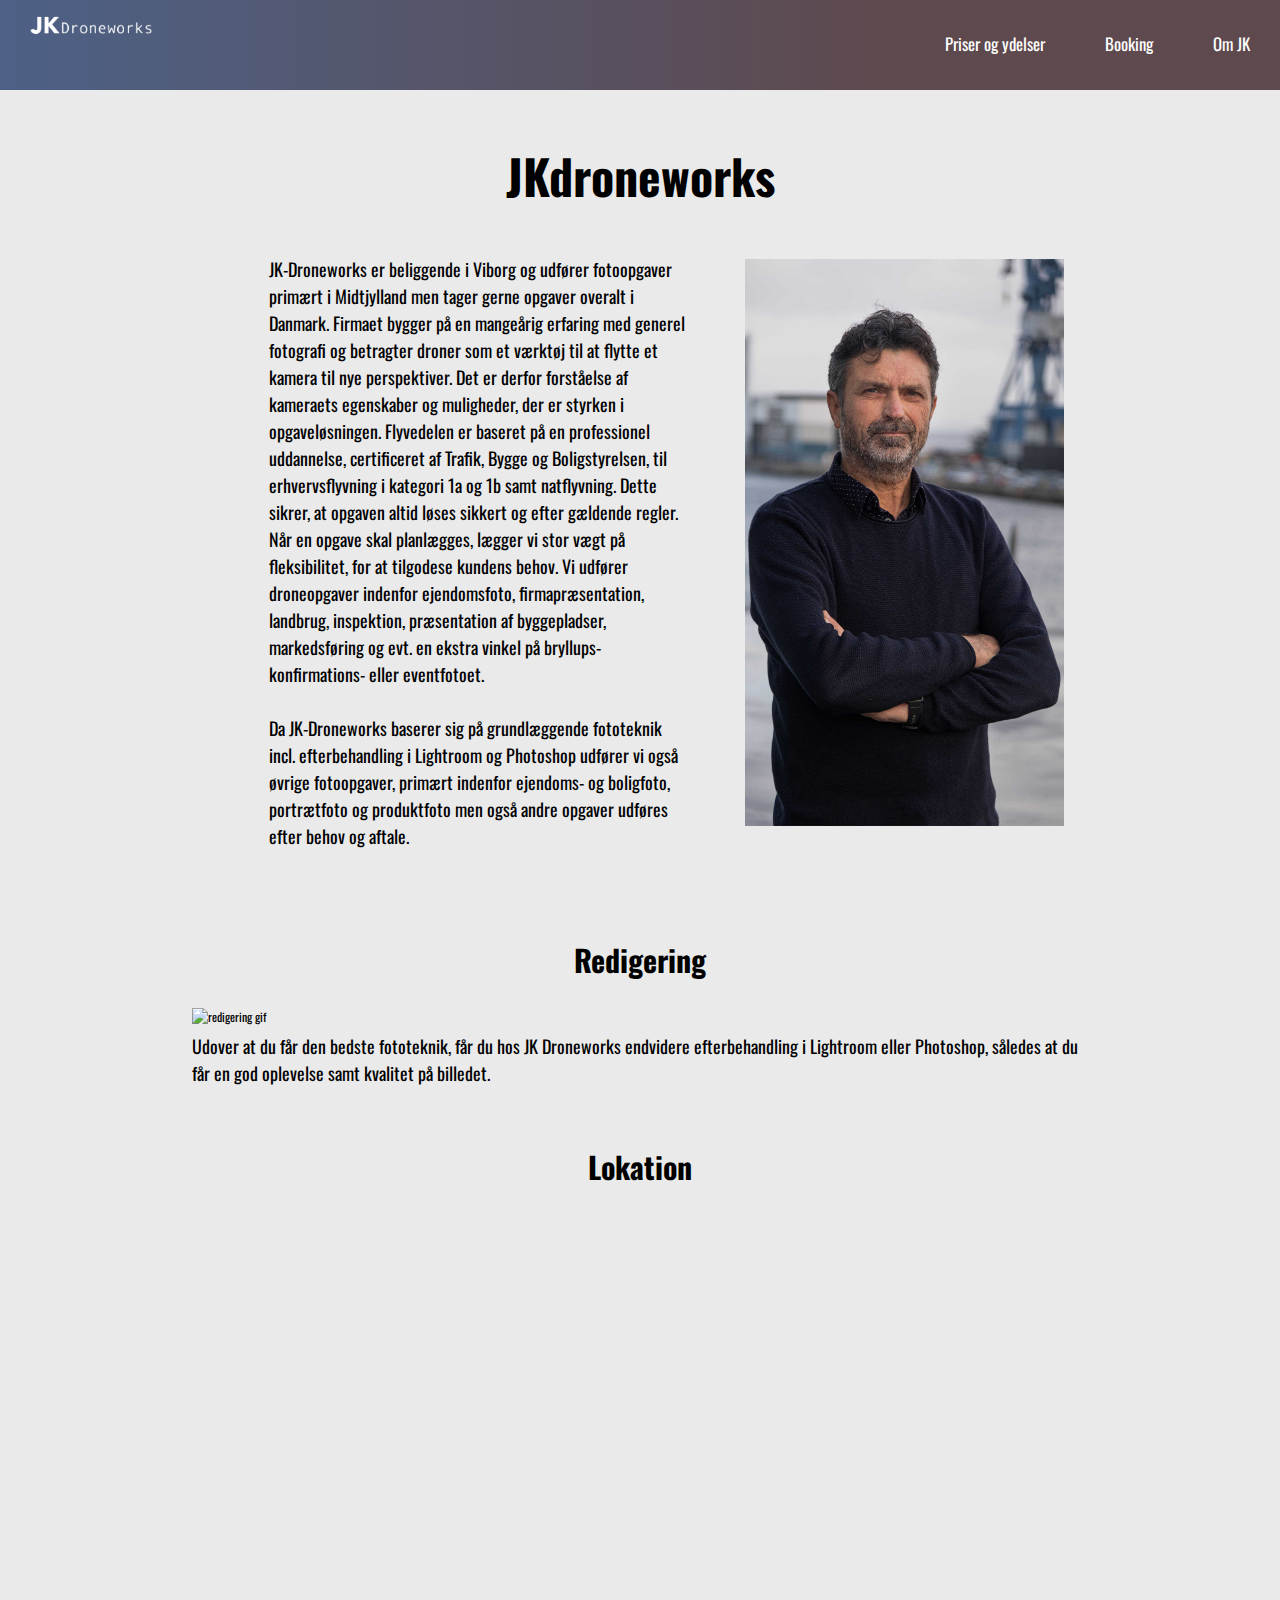
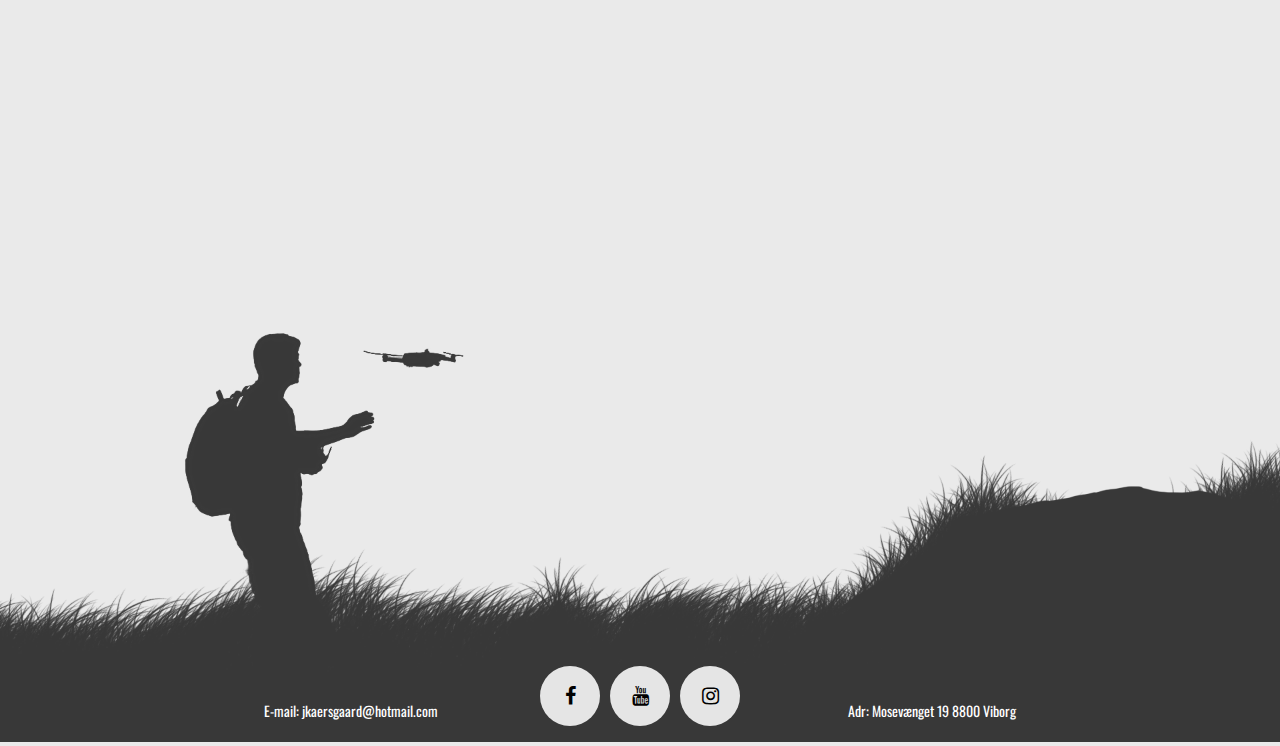
==== commit 306e42b8: "re" ====
--- a/omjk.html
+++ b/omjk.html
@@ -76,18 +76,10 @@
     <article id="article_redigering">
         <h2>Redigering</h2>
         <section>
-            <video id="myVideo2" onclick="playVid()" loop autoplay="autoplay" controls muted>
-  <source src="video/Redigering.mp4" type="video/mp4">
-  <source src="video/Redigering.ogg" type="video/ogg">
-  Your browser does not support HTML5 video.
-</video>
-<!--        <video src="video/Redigering.mp4" alt="redigerings video" id="redigering_img" autoplay="autoplay" controls="false"></video>-->
+        <img src="images/RedigeringGIF.gif" alt="redigering gif" id="redigering_img">
         <p>Udover at du får den bedste fototeknik, får du hos JK Droneworks endvidere efterbehandling i Lightroom eller Photoshop, således at du får en god oplevelse samt kvalitet på billedet. </p>
         </section>
-        </article>     
-        
-        
-
+        </article>                     
                               
                                    
                                         
--- a/css/style.css
+++ b/css/style.css
@@ -2,9 +2,12 @@
 
 body {
     font: 12px/18px'oswald', cursive;
-    background-color: #eaeaea;
-
-}
+    background-color:#eaeaea;
+
+}
+
+
+
 
 
 strong {
@@ -35,22 +38,27 @@
 img {
     width: 100%;
 
-
+    
 }
 
 
 
 a.smoothScroll {
-    display: inline;
+    display:inline;
     padding: 12px 16px;
 }
+
+
+
+
+
 
 
 /* Header - kun til forsiden
 -----------------------------------------------------------------------------*/
 
 .header {
-    background-color: transparent;
+     background-color: transparent;
     position: absolute;
     width: 100%;
     z-index: 3;
@@ -66,16 +74,16 @@
     display: block;
     padding: 20px;
     border-right: none;
-    text-decoration: none;
+    text-decoration:none;
     text-align: center;
     font-size: 1.4em;
     font-family: 'oswald';
-    color: black;
+    color:black;
     border-bottom: 1px solid black;
 }
 
 .header ul a:hover {
-    color: black;
+   color: black;
     text-decoration: none;
     transition: 0.6s;
 }
@@ -153,9 +161,9 @@
 -----------------------------------------------------------------------------*/
 
 .header_underside {
-    background: rgb(77, 97, 134);
-    background: linear-gradient(90deg, rgba(77, 97, 134, 1) 0%, rgba(94, 73, 78, 1) 69%);
-    position: relative;
+background: rgb(77,97,134);
+background: linear-gradient(90deg, rgba(77,97,134,1) 0%, rgba(94,73,78,1) 69%);
+    position:relative;
     width: 100%;
     z-index: 3;
 }
@@ -171,16 +179,16 @@
     display: block;
     padding: 20px;
     border-right: none;
-    text-decoration: none;
+    text-decoration:none;
     text-align: center;
     border-bottom: 1px solid #E5E5E5;
     font-size: 1.4em;
-    font-family: 'oswald';
-    color: black;
+     font-family: 'oswald';
+    color:black;
 }
 
 .header_underside ul a:hover {
-    color: grey;
+   color: grey;
     text-decoration: none;
     transition: 0.6s;
 }
@@ -257,30 +265,37 @@
 /* Footer
 -----------------------------------------------------------------------------*/
 
-#footer-billede {
+#footer-billede{
     margin-top: -15%;
     width: 100%;
-
-}
-
-#socialmedia {
-    display: flex;
-    justify-content: center;
-    align-items: center;
-    height: 0px;
-    margin-top: -50px;
-    font-size: 20px;
-    position: relative;
+    
+}
+/*
+
+#myVideo {width:100%;
+}
+*/
+
+
+
+#socialmedia{
+  display: flex;
+  justify-content: center;
+  align-items: center;
+  height: 0px;
+  margin-top: -50px;
+  font-size: 20px;
+     position: relative;
 }
 
 .fa {
-    padding: 20px;
-
-    width: 20px;
-    text-align: center;
-    text-decoration: none;
-    margin: 0px 5px;
-    border-radius: 50%;
+  padding: 20px;
+  
+  width: 20px;
+  text-align: center;
+  text-decoration: none;
+  margin: 0px 5px;
+  border-radius: 50%;
 }
 
 
@@ -289,27 +304,27 @@
 }
 
 .fa-facebook {
-    background: #E5E5E5;
-    color: black;
+  background: #E5E5E5;
+  color: black;
 }
 
 .fa-youtube {
-    background: #E5E5E5;
-    color: black;
+  background: #E5E5E5;
+  color: black;
 }
 
 .fa-instagram {
-    background: #E5E5E5;
-    color: black;
-}
-
-#text-footer {
+  background: #E5E5E5;
+  color: black;
+}
+
+#text-footer{
     display: none;
     position: relative;
 }
 
-#text-footer a {
-    color: white;
+#text-footer a{
+    color:white;
 }
 
 
@@ -318,21 +333,21 @@
 -----------------------------------------------------------------------------*/
 
 .smooth {
-    display: block;
-    text-decoration: none;
-    text-align: center;
-    padding: 1.5em 3em;
-    width: 10em;
-    border-radius: 1.5em;
-    color: #4D6186;
-    background-color: #E5E5E5;
-    transition-duration: 0.3s;
-}
-
-.smooth:hover,
-smooth:focus {
-    opacity: 79%;
-}
+            display: block;
+            text-decoration: none;
+            text-align: center;
+            padding: 1.5em 3em;
+            width: 10em;
+            border-radius: 1.5em;
+            color: #4D6186;
+            background-color: #E5E5E5;
+            transition-duration: 0.3s;
+        }
+
+        .smooth:hover,
+        smooth:focus {
+            opacity: 79%;
+        }
 
 
 
@@ -342,9 +357,8 @@
 
 }
 
-#article1 {
-    background-color: #4D6186;
-    color: white;
+#article1 {background-color: #4D6186;
+    color:white;
 }
 
 
@@ -354,109 +368,125 @@
 }
 
 
+
+
+
 .container {
-    position: relative;
-    width: 100%;
+  position: relative;
+  width: 100%;
 }
 
 .image {
-    opacity: 1;
-    display: block;
-    min-width: 373px;
-    height: auto;
-    transition: .5s ease;
-    backface-visibility: hidden;
+  opacity: 1;
+  display: block;
+  min-width: 373px;
+  height: auto;
+  transition: .5s ease;
+  backface-visibility: hidden;
 }
 
 .container:hover .image {
-    opacity: 0.3;
+  opacity: 0.3;
 }
 
 .container:hover .middle {
-    opacity: 1;
+  opacity: 1;
 }
 
 .middle {
-    margin-top: 40px;
-    position: absolute;
-    width: 150px;
-    height: 50px;
-    opacity: 0.8;
+  margin-top:40px;
+  position: absolute;
+  width: 150px;
+  height: 50px;
+  opacity: 0.8;
     top: 50%;
-    left: 50%;
-    transform: translate(-50%, -145%);
-    text-align: center;
-
+ left: 50%;
+ transform: translate(-50%, -145%);
+  text-align: center;
+   
     border-radius: 0.5em;
-
+    
 }
 
 
 .text_portrait {
-    margin-top: 40px;
-    position: absolute;
-    width: 150px;
-    height: 50px;
-    opacity: 0.8;
+  margin-top:40px;
+  position: absolute;
+  width: 150px;
+  height: 50px;
+  opacity: 0.8;
     top: 50%;
-    left: 50%;
-    transform: translate(-50%, -155%);
-    text-align: center;
-
+ left: 50%;
+ transform: translate(-50%, -155%);
+  text-align: center;
+   
     border-radius: 0.5em;
-
+    
 }
 
 .text_produkt {
-    margin-top: 40px;
-    position: absolute;
-    width: 150px;
-    height: 50px;
-    opacity: 0.8;
-    top: 50%;
-    left: 50%;
-    transform: translate(-50%, -145%);
-    text-align: center;
-    border-radius: 0.5em;
-
+  margin-top:40px;
+  position: absolute;
+  width: 150px;
+  height: 50px;
+  opacity: 0.8;
+  top: 50%;
+  left: 50%;
+  transform: translate(-50%, -145%);
+  text-align: center;
+  border-radius: 0.5em;
+    
 }
 
 .text {
-    color: white;
-    font-size: 3em;
-    padding: 16px 2px;
+/*  opacity:2;*/
+  color: white;
+  font-size: 3em;
+  padding: 16px 2px;
 }
 
 .text i {
-    font-size: 0.6em;
-}
-
-
-#InfographicFirstPage {
+font-size: 0.6em;
+}
+
+/*
+.text t {
+font-size: 0.6em;
+margin-left:3%;
+}
+
+.text l {
+font-size: 0.6em;
+margin-left:3%;
+
+  
+}
+*/
+
+#InfographicFirstPage{
     width: 80%;
     display: block;
     margin-left: auto;
     margin-right: auto;
-
+    
 }
 
 /* priser og ydelser
 -----------------------------------------------------------------------------*/
 
-#p_fotos {
-    background-color: #4D6186;
-    color: white;
-}
-
-#produkt_fotos {
-    background-color: #4D6186;
-    color: white;
-}
-
-#priser_ydelser {
-    background-color: #4D6186;
-    color: white;
-
+#p_fotos {background-color: #4D6186;
+color:white;}
+
+#produkt_fotos {background-color: #4D6186;
+color:white;}
+
+
+
+
+
+#priser_ydelser {background-color: #4D6186;
+color:white;
+ 
 }
 
 #priser_ydelser h2 {
@@ -464,22 +494,51 @@
     margin-right: 7%;
 }
 
-a {
-    text-decoration: none;
-}
-
-#article_ydelser {
-    background-color: #E5E5E5;
-}
-
-
+a {text-decoration: none;}
+
+#article_ydelser {background-color:#E5E5E5;
+}
+
+/*
+.middle2 {
+  transition: .5s ease;
+  opacity: 0;
+  position: absolute;
+  top: 50%;
+  left: 50%;
+  transform: translate(-50%, -50%);
+  -ms-transform: translate(-50%, -50%);
+  text-align: center;
+}
+
+.text2 {
+  opacity:2;
+  color: black;
+  font-size: 16px;
+  padding: 16px 32px;
+}
+*/
+
+/*
+.container:hover .middle2 {
+  opacity: 1;
+}
+*/
 
 #priser_ydelser img {
     width: 90%;
     margin-left: 5%;
-    margin-bottom: -2%;
-}
-
+    margin-bottom:-2%;
+}
+
+
+/*
+#p_fotos h2 {
+    margin-left: 7%;
+    margin-right: 7%;
+    line-height: 1.0em;
+}
+*/
 
 #infographic2 {
     width: 80%;
@@ -493,7 +552,7 @@
     margin-right: 5%;
 }
 
-#desctop-infographic1 {
+#desctop-infographic1{
     display: none;
 }
 
@@ -503,13 +562,13 @@
     line-height: 1.0em;
 }
 
-.infographic4 {
-    align-items: center;
-    font-size: 14px;
+ .infographic4 {
+  align-items: center;
+  font-size: 14px;
     color: white;
     margin-left: 5%;
-    margin-right: 5%;
-}
+     margin-right: 5%;
+    }
 
 #infographicstor img {
     display: none;
@@ -520,47 +579,63 @@
 
 /* Booking
 -----------------------------------------------------------------------------*/
-
-input[type=text],
-select,
-textarea {
-    width: 100%;
-    padding: 12px;
-    border: 1px solid #ccc;
-    border-radius: 4px;
-    box-sizing: border-box;
-    margin-top: 6px;
-    margin-bottom: 16px;
-    resize: vertical;
+    
+
+
+
+input[type=text], select, textarea {
+  width: 100%;
+  padding: 12px;
+  border: 1px solid #ccc;
+  border-radius: 4px;
+  box-sizing: border-box;
+  margin-top: 6px;
+  margin-bottom: 16px;
+  resize: vertical;
     position: sticky;
 }
 
+/*
+input[type=submit] {
+  background-color: #4D6186;
+  color: white;
+  padding: 12px 20px;
+  border: none;
+  border-radius: 4px;
+  cursor: pointer;
+}
+
+input[type=submit]:hover {
+  background-color: grey;
+}
+*/
+
 
 .submit {
-    background-color: #4D6186;
-    color: white;
-    padding: 12px 20px;
-    border: none;
-    border-radius: 6px;
-    cursor: pointer;
-    margin-left: 35%;
-    margin-top: -5%;
-    font-size: 3em;
+  background-color: #4D6186;
+  color: white;
+  padding: 12px 20px;
+  border: none;
+  border-radius: 6px;
+  cursor: pointer;
+    margin-left:35%;
+    margin-top:-5%;
+    font-size:3em;
 }
 
 input[type=submit]:hover {
-    background-color: grey;
-}
-
-#Emailform {
-    margin-top: 5px;
-    border-radius: 5px;
-    background-color: #eaeaea;
-    padding: 5%;
-}
-
-
-.Email-book h1 {
+  background-color: grey;
+}
+
+#Emailform{
+  margin-top: 5px;
+  border-radius: 5px;
+  background-color: #eaeaea;
+  padding: 5%;
+}   
+
+
+.Email-book h1{
     font-family: 'Oswald', sans-serif
 }
 
@@ -570,56 +645,58 @@
 }
 
 
+
 /* Om JK
 -----------------------------------------------------------------------------*/
 
-#om_redigering {
+
+
+#om_redigering{
     font-size: 18px;
     line-height: 1.5em;
-    padding-left: 10%;
+   padding-left: 10%;
     padding-right: 10%;
 
 }
 
-#redigering_img {
-    width: 70%;
-    height: 420px;
-    display: block;
-    margin-left: auto;
-    margin-right: auto;
-    margin-top: -2%;
-}
-
-
-#omJK-text {
+#redigering_img {width:70%;
+display:block;
+margin-left:auto;
+margin-right:auto;
+margin-top:-2%;}
+
+    
+#omJK-text{
     font-size: 18px;
     line-height: 1.5em;
     margin-left: 5%;
     margin-right: 5%;
 }
 
-#JK-text-desctop {
+
+
+#JK-text-desctop{
     display: none;
 }
 
-#JK-text h1 {
+#JK-text h1{
     font-family: 'Oswald', sans-serif;
     font-size: 3em;
     text-align: center;
     padding-bottom: 6%;
 }
 
-#map {
-    margin-top: 20px;
-    width: 100%;
-    height: 600px;
-}
-
-#lokation h1 {
-
-    font-family: 'Oswald', sans-serif;
+ #map {
+     margin-top: 20px;
+        width: 100%;
+        height: 600px;
+    }
+
+#lokation h1{
+
+font-family: 'Oswald', sans-serif;
     font-size: 2.5em;
-    margin-top: -5%;
+    margin-top:-5%;
     margin-bottom: 3%;
 }
 
@@ -630,526 +707,476 @@
     margin-bottom: 20px;
 }
 
-#titel-text-omJK {
+#titel-text-omJK{
     display: none;
 }
 
 
-@media only screen and (min-width: 375px) {
-
-
-    #myVideo {
-        width: 100%;
-    }
-
-
-    /* mobile version - om JK
+    @media only screen and (min-width: 375px) {
+        
+        
+    #myVideo {width:100%;
+       }
+        
+
+/*
+#footer-gif{
+    margin-top: 0%;
+
+    
+}
+*/
+        
+  /* mobile version - om JK
+-----------------------------------------------------------------------------*/  
+        
+        #redigering_img {width:100%;}    
+        
+    #article_redigering h2 {text-align: center;
+font-size:2.5em;
+margin-top:5%;}
+        
+        #article_redigering p {
+ font-size: 18px;
+    line-height: 1.5em;
+    margin-left: 5%;
+    margin-right: 5%;
+        margin-top:2%;
+         margin-bottom:2%;}
+
+#om_redigering{
+    font-size: 18px;
+    line-height: 1.5em;
+    margin-left: 5%;
+    margin-right: 5%;
+    margin-bottom: 5%;
+}
+        
+        
+        
+   /* mobile version - booking
+-----------------------------------------------------------------------------*/      
+        
+    #Emailform{
+    font-size:2em;  
+} 
+
+/*
+        input[type=submit] {
+  padding: 12px 40px;
+  border-radius: 4px;
+  cursor: pointer;
+     font-size:1em;
+            margin-left:30%   
+}
+*/
+        
+        
+        
+   /* mobile version - priser og ydelser
+-----------------------------------------------------------------------------*/   
+
+        #produkt_fotos h2 {text-align: center;
+        padding-top:13%;}        
+#p_fotos h2 {
+    text-align: center;
+    padding-top:13%;
+  
+}
+#priser_ydelser h2 {text-align: center;
+    padding-top:13%;}
+        
+#priser_ydelser h1 {text-align: center;
+        }
+        
+.collage_galleri {
+    display:grid;
+    grid-template-columns: repeat(auto-fit, minmax(375px, 1fr));
+    grid-gap:5px;
+    margin:0em;
+}
+        
+
+.collage {
+    display:grid;
+    grid-template-columns: repeat(auto-fit, minmax(375px, 1fr));
+    grid-gap:5px;
+    margin:0em;
+}
+        
+
+        
+        
+        
+
+ /* mobile version - forside
 -----------------------------------------------------------------------------*/
-
-    #redigering_img {
-        width: 100%;
-    }
-
-    #article_redigering h2 {
-        text-align: center;
-        font-size: 2.5em;
-        margin-top: 5%;
-    }
-
-    #article_redigering p {
-        font-size: 18px;
-        line-height: 1.5em;
-        margin-left: 5%;
-        margin-right: 5%;
-        margin-top: 2%;
-        margin-bottom: 2%;
-    }
-
-    #om_redigering {
-        font-size: 18px;
-        line-height: 1.5em;
-        margin-left: 5%;
-        margin-right: 5%;
-        margin-bottom: 5%;
-    }
-
-
-
-    /* mobile version - booking
------------------------------------------------------------------------------*/
-
-    #Emailform {
-        font-size: 2em;
-    }
-
-
-    /* mobile version - priser og ydelser
------------------------------------------------------------------------------*/
-
-    #produkt_fotos h2 {
-        text-align: center;
-        padding-top: 13%;
-    }
-
-    #p_fotos h2 {
-        text-align: center;
-        padding-top: 13%;
-
-    }
-
-    #priser_ydelser h2 {
-        text-align: center;
-        padding-top: 13%;
-    }
-
-    #priser_ydelser h1 {
-        text-align: center;
-    }
-
-    .collage_galleri {
-        display: grid;
-        grid-template-columns: repeat(auto-fit, minmax(375px, 1fr));
-        grid-gap: 5px;
-        margin: 0em;
-    }
-
-
-    .collage {
-        display: grid;
-        grid-template-columns: repeat(auto-fit, minmax(375px, 1fr));
-        grid-gap: 5px;
-        margin: 0em;
-    }
-
-
-    /* mobile version - forside
------------------------------------------------------------------------------*/
-
-
+        
+    
     #trustpilot_billede {
-        width: 70%;
-        padding-left: 24%;
-        ;
-        margin-top: 3em;
-    }
-
-    #anbefaling h3 {
-        font-size: 2.8em;
-        padding-top: 1.2em;
-        padding-left: 32%;
-
-    }
-
-    .next_button {
-        display: block;
-        text-decoration: none;
-        text-align: center;
-        padding: 1.5em 3em;
-        margin-left: 25%;
-        width: 10em;
-        border-radius: 1.5em;
-        color: #E5E5E5;
-        background-color: #4D6186;
-        transition-duration: 0.3s;
-    }
-
-
-    .next_button:hover,
-    next_button:focus {
-        opacity: 79%;
-    }
-
-    .next_button i {
-        font-size: 3em;
-        margin-left: auto;
-        margin-right: auto;
-    }
-
-    #myDIV {
-        font-size: 1.3em;
-        padding: 1.2em;
-        line-height: 1.8em;
-    }
-
-
-    #du_skal {
-        background-color: #4D6186;
-        margin-top: 10%;
-    }
-
-
-    #du_skal h2 {
-        text-align: center;
-        color: white;
-        padding-top: 15%;
-        line-height: 1.6em;
-    }
-
-    #du_skal h3 {
-        text-align: center;
-        /*         font: 'oswald';  */
-        color: white;
-        font-size: 1.5em;
-        padding: 1.5%;
-        line-height: 1.6em;
-    }
-
-
-    #knap {
-        padding-left: 25%;
-        padding-top: 5%;
-        padding-bottom: 12%;
-    }
-
-    #knap i {
-        font-size: 1.8em;
-    }
-
-
-    #article1 h3 {
-        font-size: 1.5em;
-        padding: 2em;
-        line-height: 1.5em;
-    }
-
-    #article1 {
-        padding-bottom: 5%;
-    }
-
-
-
-    .header #logo {
-        width: 120px;
-        margin-top: -5%;
-    }
-
-
-    .header_underside #logo {
-        width: 120px;
-        margin-top: -5%;
-    }
-
+        width:70%;
+        padding-left:24%;;
+        margin-top:3em;
+    }
+
+    #anbefaling h3 {font-size:2.8em;
+    padding-top:1.2em;
+        padding-left:32%;
+
+}
+  
+    .next_button {display: block;
+            text-decoration: none;
+            text-align: center;
+            padding: 1.5em 3em;
+        margin-left:25%;
+            width: 10em;
+            border-radius: 1.5em;
+            color:#E5E5E5;
+            background-color: #4D6186;
+            transition-duration: 0.3s;
+        }
+
+
+        .next_button:hover,
+        next_button:focus {
+            opacity: 79%;
+        }
+    
+    .next_button i {font-size:3em;
+margin-left: auto;
+    margin-right: auto;
+     }
+
+    #myDIV {font-size:1.3em;
+           padding:1.2em;
+    line-height: 1.8em;}
+    
+    
+    #du_skal {background-color: #4D6186;
+    margin-top:10%;}
+    
+    
+    #du_skal h2 {text-align: center;
+    color:white;
+   padding-top:15%;
+        line-height: 1.6em;}
+    
+     #du_skal h3 {text-align: center;
+/*         font: 'oswald';  */
+    color:white;
+    font-size: 1.5em;
+ padding:1.5%;
+        line-height: 1.6em;}
+        
+   
+        #knap {padding-left:25%;
+padding-top:5%;
+    padding-bottom: 12%;
+}
+
+#knap i {font-size:1.8em;}
+        
+    
+        #article1 h3 {font-size:1.5em;
+        padding:2em;
+        line-height: 1.5em;} 
+        
+        #article1 {padding-bottom: 5%;}
+        
+        
+        
+  .header #logo {width:120px;
+    margin-top:-5%;}
+    
+    
+  .header_underside #logo {width:120px;
+    margin-top:-5%;}
+    
     h1 {
         text-align: center;
-        padding-top: 8%;
+         padding-top: 8%;
         font-size: 3em;
         font-family: 'oswald';
     }
-
-
-
-    article img {
-        padding: 0em;
-        max-width: 100%;
-    }
-
-
-
-    .image {
-
-        min-width: 375px;
-
-    }
-
-    .header #logo {
-        width: 200px;
-        padding-top: 8.5%;
-        padding-left: 2%;
-    }
-
-    .header_underside #logo {
-        width: 200px;
-        padding-top: 8.5%;
-        padding-left: 2%;
-    }
-
-    #collage {
-        display: block;
-    }
-
-    #collage_2 {
-        display: block;
-    }
-
-
-}
-
-
-@media only screen and (min-width: 480px) {
-
-    #knap {
-        padding-left: 32%;
-
-    }
-
-    #anbefaling h3 {
-        padding-left: 29%;
-
-    }
-
-    #myDIV {
-        padding: 1em;
-    }
-
-    .next_button {
-        margin-left: 32%;
-
-    }
-
-
-
-    .header #logo {
-        width: 135px;
-    }
-
-    .header_underside #logo {
-        width: 135px;
-    }
-
-
-}
-
-
-/* media only screnn part 4
+ 
+        
+     
+        article img {
+    padding: 0em;
+        max-width:100%;}
+        
+    
+        
+        .image {
+  
+  min-width: 375px;
+  
+
+        }
+        
+      
+        
+          .header #logo {width:200px;
+              padding-top:8.5%;
+              padding-left:2%;
+}
+        
+          .header_underside #logo {width:200px;
+              padding-top:8.5%;
+              padding-left:2%;
+}
+        
+        #collage {display:block;}
+
+#collage_2 {display: block;}
+        
+   
+        }
+
+   
+    @media only screen and (min-width: 480px) {
+        
+        #knap {padding-left:32%;
+
+}
+        
+        #anbefaling h3 {
+        padding-left:29%;
+
+}
+        
+         #myDIV {
+           padding:1em;}
+        
+ .next_button {
+        margin-left:32%;
+            
+        }       
+
+        
+        
+.header #logo {width:135px;
+}
+        
+        .header_underside #logo {width:135px;
+}
+    
+        
+}
+
+
+    /* media only screnn part 4
 -----------------------------------------------------------------------------*/
 
-@media only screen and (min-width: 600px) {
-
-
-    .header #logo {
-        width: 135px;
-        margin-top: -4%
-    }
-
-
-    .header_underside #logo {
-        width: 135px;
-        margin-top: -4%
-    }
-}
-
-
-@media only screen and (min-width: 768px) {
-
-
-
-    .header #logo {
-        width: 130px;
-        margin-top: -2.8%;
-    }
-
-
-    .header_underside #logo {
-        width: 130px;
-        margin-top: -2.8%;
-    }
-
-
-
-    h1 {
-
+        @media only screen and (min-width: 600px) {
+            
+
+.header #logo {width:135px;
+    margin-top:-4%
+    
+            }
+            
+            
+            .header_underside #logo {width:135px;
+    margin-top:-4%
+    
+            }
+}
+
+        
+    @media only screen and (min-width: 768px) {
+              
+
+    
+     .header #logo {width:130px;
+        margin-top:-2.8%;}
+        
+            
+     .header_underside #logo {width:130px;
+        margin-top:-2.8%;}
+        
+          
+
+        h1 {
+       
         font-size: 3em;
 
     }
 
-
-}
-
+   
+}
+            
+           
+   
+   
 
 @media only screen and (min-width: 1000px) {
-
-
-    #footer-gif {
-        margin-top: -25%;
-
-    }
-
-    #myVideo {
-        width: 100%;
-
-    }
-
-     #myVideo2 {
-    width: 70%;
-    height: 420px;
+    
+    
+    #footer-gif{
+    margin-top: -25%;
+
+
+    
+}
+    
+ 
+    
+    #myVideo {width:100%;
+      
+    }
+    
+    
+    
+     /* desktop - priser og ydelser
+-----------------------------------------------------------------------------*/ 
+
+    #article_redigering p {
+    line-height: 1.5em;
+    margin-left: 15%;
+        margin-right: 15%;
+        margin-top:0%;
+     }
+    
+    
+    #redigering_img {width:70%;}
+    
+ .collage {
+    display:grid;
+    grid-template-columns: repeat(auto-fit, minmax(375px, 1fr));
+    grid-gap:50px;
+    margin:5em;
+}
+
+.collage_galleri {
+    display:grid;
+    grid-template-columns: repeat(auto-fit, minmax(430px, 1fr));
+    grid-gap:50px;
+    margin:5em;
+}
+    
+    #priser_ydelser h2 {text-align: center;
+    padding-top:3%;}
+    
+    #desctop-infographic1 {
     display: block;
-    margin-left: auto;
-    margin-right: auto;
-    margin-top: -2%;
-}
-
-    }
-
-
-    /* desktop - priser og ydelser
------------------------------------------------------------------------------*/
-
-    #article_redigering p {
-        line-height: 1.5em;
-        margin-left: 15%;
-        margin-right: 15%;
-        margin-top: 0%;
-    }
-
-
-    #redigering_img {
-        width: 70%;
-    }
-
-    .collage {
-        display: grid;
-        grid-template-columns: repeat(auto-fit, minmax(375px, 1fr));
-        grid-gap: 50px;
-        margin: 5em;
-    }
-
-    .collage_galleri {
-        display: grid;
-        grid-template-columns: repeat(auto-fit, minmax(430px, 1fr));
-        grid-gap: 50px;
-        margin: 5em;
-    }
-
-    #priser_ydelser h2 {
-        text-align: center;
-        padding-top: 3%;
-    }
-
-    #desctop-infographic1 {
-        display: block;
-        padding-left: 8%;
+        padding-left:8%;
         padding-bottom: 2%;
 
-    }
-
-    #priser_ydelser img {
+}
+    #priser_ydelser img{
         margin-left: 0%;
         margin-bottom: 0%;
-
-    }
-
+        
+    }
+    
+    
+    
+    
+    
+    
+    
+    
     /* desktop - forside 
 -----------------------------------------------------------------------------*/
-
-
-    #trustpilot {
-        display: flex;
-    }
-
-    #trustpilot_box {
-        width: 42%;
-        text-align: center;
-    }
-
+    
+    
+    #trustpilot {display: flex;} 
+    
+    #trustpilot_box {width:42%;
+        text-align: center; }
+    
     #infographicfirstpage1 img {
         margin-bottom: 200px;
     }
-
-
+    
+    
     #trustpilot_billede {
-        width: 40%;
-        padding: 6em;
-        margin-left: 36%;
-        margin-top: 5.5em;
-    }
-
+        width:40%;
+        padding:6em;
+        margin-left:36%;
+        margin-top:5.5em;
+    }
+    
     #anbefaling {
-        width: 50%;
-
-    }
-
-    #anbefaling h3 {
-        font-size: 2em;
-        padding-top: 3.9em;
-        padding-left: 2.4%;
-
-    }
-
-
-    .next_button {
-        display: block;
-        text-decoration: none;
-        text-align: center;
-        padding: 0.5em 1.5em;
-        width: 5em;
-        border-radius: 1em;
-        color: #E5E5E5;
-        background-color: #4D6186;
-        transition-duration: 0.3s;
-        margin-top: 2%;
-        margin-left: 2%;
-    }
-
-
-    .next_button:hover,
-    next_button:focus {
-        opacity: 79%;
-    }
-
-    .next_button i {
-        font-size: 1.4em;
-    }
-
-    #myDIV {
-        font-size: 1.2em;
-        padding-top: 2em;
-        padding-right: 16.5em;
-        line-height: 1.8em;
-    }
-
-
-    #du_skal {
-        background-color: #4D6186;
-
-    }
-
-
-    #du_skal h2 {
-        text-align: center;
-        color: white;
-        padding-top: 4%;
-        font-size: 2.4em;
-    }
-
-    #du_skal h3 {
-        text-align: center;
-        color: white;
-        font-size: 1.8em;
-        margin-top: -3em
-    }
-
-
-    #knap {
-        padding-left: 43%;
-        padding-top: 0.5%;
-        padding-bottom: 5%;
-    }
-
-    #knap i {
-        font-size: 1.8em;
-    }
-
-
-    #article1 h3 {
-        font-size: 1.5em;
-        padding-left: 18em;
-        padding-right: 18em;
-    }
-
-
-
+    width:50%;
+
+    }
+    
+    #anbefaling h3 {font-size:2em;
+    padding-top:3.9em;
+        padding-left:2.4%;
+
+}
+    
+    
+    .next_button {display: block;
+            text-decoration: none;
+            text-align: center;
+            padding: 0.5em 1.5em;
+            width: 5em;
+            border-radius: 1em;
+            color: #E5E5E5;
+            background-color: #4D6186;
+            transition-duration: 0.3s;
+    margin-top:2%;
+    margin-left:2%;}
+
+
+        .next_button:hover,
+        next_button:focus {
+            opacity: 79%;
+        }
+    
+    .next_button i {font-size: 1.4em;}
+
+    #myDIV {font-size:1.2em;
+    padding-top:2em;
+           padding-right:16.5em;
+    line-height: 1.8em;}
+    
+    
+    #du_skal {background-color: #4D6186;
+       
+}
+    
+    
+    #du_skal h2 {text-align: center;
+    color:white;
+   padding-top:4%;
+    font-size:2.4em;}
+    
+     #du_skal h3 {text-align: center;
+    color:white;
+    font-size: 1.8em;
+    margin-top:-3em}
+    
+    
+    #knap {padding-left:43%;
+padding-top:0.5%;
+    padding-bottom: 5%;
+}
+
+#knap i {font-size:1.8em;}
+    
+    
+       #article1 h3 {font-size:1.5em;
+        padding-left:18em;
+     padding-right:18em;} 
+    
+    
+   
     .header li {
         float: left;
     }
-
-    .header {
-        height: 115px;
-    }
+    
+    .header {height:115px;}
 
     .header li a {
         padding: 43px 30px;
         font-size: 1.4em;
-        color: white;
+        color:white;
     }
 
     .header ul {
@@ -1169,14 +1196,14 @@
     .header .menu-icon {
         display: none;
     }
-
-
-    .header #logo {
-        padding-top: 3.5%;
-        padding-left: 2%;
-    }
-
-
+    
+
+  .header #logo {
+              padding-top:3.5%;
+              padding-left:2%;
+}
+           
+    
     .header ul {
         background-color: transparent;
     }
@@ -1194,20 +1221,18 @@
     .header .menu-icon {
         display: none;
     }
-
-
+    
+    
     .header_underside li {
         float: left;
     }
-
-    .header_underside {
-        height: 90px;
-    }
+    
+    .header_underside {height:90px;}
 
     .header_underside li a {
         padding: 35px 30px;
         font-size: 1.4em;
-        color: white;
+        color:white;
     }
 
     .header_underside ul {
@@ -1227,14 +1252,14 @@
     .header_underside .menu-icon {
         display: none;
     }
-
-
-    .header_underside #logo {
-        padding-top: 3.5%;
-        padding-left: 2%;
-    }
-
-
+    
+
+  .header_underside #logo {
+              padding-top:3.5%;
+              padding-left:2%;
+}
+           
+    
     .header_underside ul {
         background-color: transparent;
     }
@@ -1252,244 +1277,286 @@
     .header_underside .menu-icon {
         display: none;
     }
-
-
-
-
-    /* desktop - ydelser
------------------------------------------------------------------------------*/
-    .flex-container {
-        display: flex;
-
-    }
+    
+    
+    
+        
+     /* desktop - ydelser
+-----------------------------------------------------------------------------*/      
+     .flex-container {
+  display: flex;
+   
+}
 
     #infographic2 {
         display: none;
     }
-
-    #infographic3 {
-        display: none;
-    }
-
+  
+     #infographic3 {
+         display: none;
+    }
+    
     .flex-container img {
         display: none;
     }
-
+    
     #infographicstor img {
         display: block;
     }
-
+    
     #produkt_fotos p {
         width: 60%;
         margin-left: 20%;
         font-size: 18px;
         line-height: 1.5em;
     }
-
-
-    #produkt_fotos h2 {
+    
+    
+     #produkt_fotos h2 {
         width: 60%;
         margin-left: 20.5%;
         padding-top: 70px;
         padding-bottom: 35px;
     }
-
-    #p_fotos h2 {
+    
+    #p_fotos h2{
         padding-top: 70px;
         padding-bottom: 35px;
         text-align: center;
     }
-
-
-
-    .infographic4 p {
-        margin-bottom: 2%;
-    }
-
-
-
+    
+    
+/*
+    #infographicstor{
+        margin-bottom: -50px;
+    }
+*/
+    
+    .infographic4 p{
+    margin-bottom: 2%;
+    }
+    
+    
+    
     /* desktop - booking
 -----------------------------------------------------------------------------*/
 
-
-    input[type=text],
-    select,
-    textarea {
-        width: 100%;
-        padding: 12px;
-        border: 1px solid #ccc;
-        border-radius: 4px;
-        box-sizing: border-box;
-        margin-top: 6px;
-        margin-bottom: 16px;
-        resize: vertical;
-        position: sticky;
-
-    }
-
-
+ 
+input[type=text], select, textarea {
+  width: 100%;
+  padding: 12px;
+  border: 1px solid #ccc;
+  border-radius: 4px;
+  box-sizing: border-box;
+  margin-top: 6px;
+  margin-bottom: 16px;
+  resize: vertical;
+      position: sticky;
+
+}
+
+/*
+input[type=submit] {
+  background-color: #4D6186;
+  color: white;
+  padding: 12px 40px;
+  border: none;
+  border-radius: 4px;
+  cursor: pointer;
+     font-size:1em;
+    margin-left:0%;
+    position: sticky;
+    margin-top:-5%;
+    
+
+    
+}
+*/
+    
+    
+.submit {
+  background-color: #4D6186;
+  color: white;
+  padding: 12px 40px;
+  border: none;
+  border-radius: 4px;
+  cursor: pointer;
+     font-size:1em;
+    margin-left:10%;
+
+    margin-top:-5%;
+    
+
+    
+}
+
+input[type=submit]:hover {
+  background-color: grey;
+   
+}
+    
     .submit {
-        background-color: #4D6186;
-        color: white;
-        padding: 12px 40px;
-        border: none;
-        border-radius: 4px;
-        cursor: pointer;
-        font-size: 1em;
-        margin-left: 10%;
-
-        margin-top: -5%;
-
-    }
-
-    input[type=submit]:hover {
-        background-color: grey;
-
-    }
-
-    .submit {
-        background-color: #4D6186;
-        color: white;
-        padding: 12px 40px;
-        border: none;
-        border-radius: 4px;
-        cursor: pointer;
-        font-size: 2em;
-        margin-left: 20%;
-        position: sticky;
-        margin-top: 18%;
-
-    }
-
-    .submit:hover {
-        background-color: grey;
-
-    }
-
-    #Emailform {
-        margin-top: -50px;
-        padding-left: 20%;
-        padding-right: 20%;
-        font-size: 2em;
-        line-height: 1.5em;
-
-    }
-
-
-    #Email-kommentar input {
-        height: 200px;
-        margin-bottom: 25px;
-
-
-    }
-
-
+  background-color: #4D6186;
+  color: white;
+  padding: 12px 40px;
+  border: none;
+  border-radius: 4px;
+  cursor: pointer;
+     font-size:2em;
+    margin-left:20%;
+    position: sticky;
+    margin-top:18%;
+    
+
+    
+}
+
+.submit:hover {
+  background-color: grey;
+   
+}
+
+#Emailform{
+    margin-top: -50px;
+    padding-left: 20%;
+    padding-right: 20%;
+     font-size:2em;
+    line-height: 1.5em;
+   
+}   
+
+
+#Email-kommentar input {
+    height: 200px;
+     margin-bottom: 25px;
+    
+   
+}
+
+
+
+    
     /* desktop - Om JK
------------------------------------------------------------------------------*/
-
+-----------------------------------------------------------------------------*/    
+    
     #marker {
-        background-image: url('https://www.freeiconspng.com/thumbs/location-icon-png/location-map-pins-png-3.png');
-        background-size: cover;
-        width: 50px;
-        height: 50px;
-        border-radius: 50%;
-        cursor: pointer;
-    }
-
-    .mapboxgl-popup {
-        max-width: 200px;
-        color: black;
-    }
-
-
-
-
-    #JK-text {
+background-image: url('https://www.freeiconspng.com/thumbs/location-icon-png/location-map-pins-png-3.png');
+background-size: cover;
+width: 50px;
+height: 50px;
+border-radius: 50%;
+cursor: pointer;
+}
+ 
+.mapboxgl-popup {
+max-width: 200px;
+    color:black;
+}
+    
+    
+    
+    
+    #JK-text{
         display: none;
-
-    }
-
-
-    #JK-text-desctop {
+        
+    }
+    
+    
+    #JK-text-desctop{
         display: flex;
-        justify-content: center;
+       justify-content: center;
         margin-left: 18em;
-
-
-
-    }
-
-    #JK-text-desctop img {
+   
+
+  
+    }
+    
+    #JK-text-desctop img{
         width: 30%;
         height: 100%;
         margin-top: 10px;
         margin-right: 18em;
     }
-
+    
     #titel-text-omJK {
         font-family: 'Oswald', sans-serif;
         font-size: 48px;
         margin-bottom: 5%;
-        margin-top: -2%;
-    }
-
-    #titel-text-omJK {
-        display: block;
-    }
-
-
-
-
-    /* desktop - Footer
------------------------------------------------------------------------------*/
-
-
-
-
-    #text-footer {
-        display: flex;
-        justify-content: center;
-        align-items: center;
-        font-size: 14px;
-        color: white;
-
-
-    }
-
-    #text-footer > div {
-        margin-left: 16%;
-        margin-right: 16%;
-    }
-
-
-}
-
-
+        margin-top:-2%;
+    }
+    
+    #titel-text-omJK{
+    display: block;
+}
+
+
+    
+    
+        /* desktop - Footer
+-----------------------------------------------------------------------------*/ 
+    
+    
+    
+    
+    #text-footer{
+    display: flex;
+  justify-content: center;
+  align-items: center;
+  font-size: 14px;
+    color: white;
+
+    
+}
+
+#text-footer > div {
+    margin-left: 16%;
+    margin-right: 16%;
+}
+
+    
+    
+    
+    
+    
+    
+    
+    
+    
+    
+    
+    
+}
+
+        
+
+
+
+
+
+
+
+    
 /* media only screnn part 6
 -----------------------------------------------------------------------------*/
-@media only screen and (min-width: 1300px) {
-
-
-    .header #logo {
-        width: 165px;
-        margin-top: -1.8%;
-    }
-
-
-    .header_underside #logo {
-        width: 165px;
-        margin-top: -1.8%;
-    }
-
-
-
-}
-
-@media only screen and (min-width: 1900px) {
-    #wrapper {
-        width: 1900px;
-        margin: 0 auto;
-    }
-
-
-}
+    @media only screen and (min-width: 1300px) { 
+        
+    
+        .header #logo {width:165px;
+    margin-top:-1.8%;}
+        
+        
+        .header_underside #logo {width:165px;
+    margin-top:-1.8%;}
+
+
+        
+}
+
+    @media only screen and (min-width: 1900px) {
+        #wrapper {
+            width: 1900px;
+            margin: 0 auto;
+        } 
+        
+        
+}
